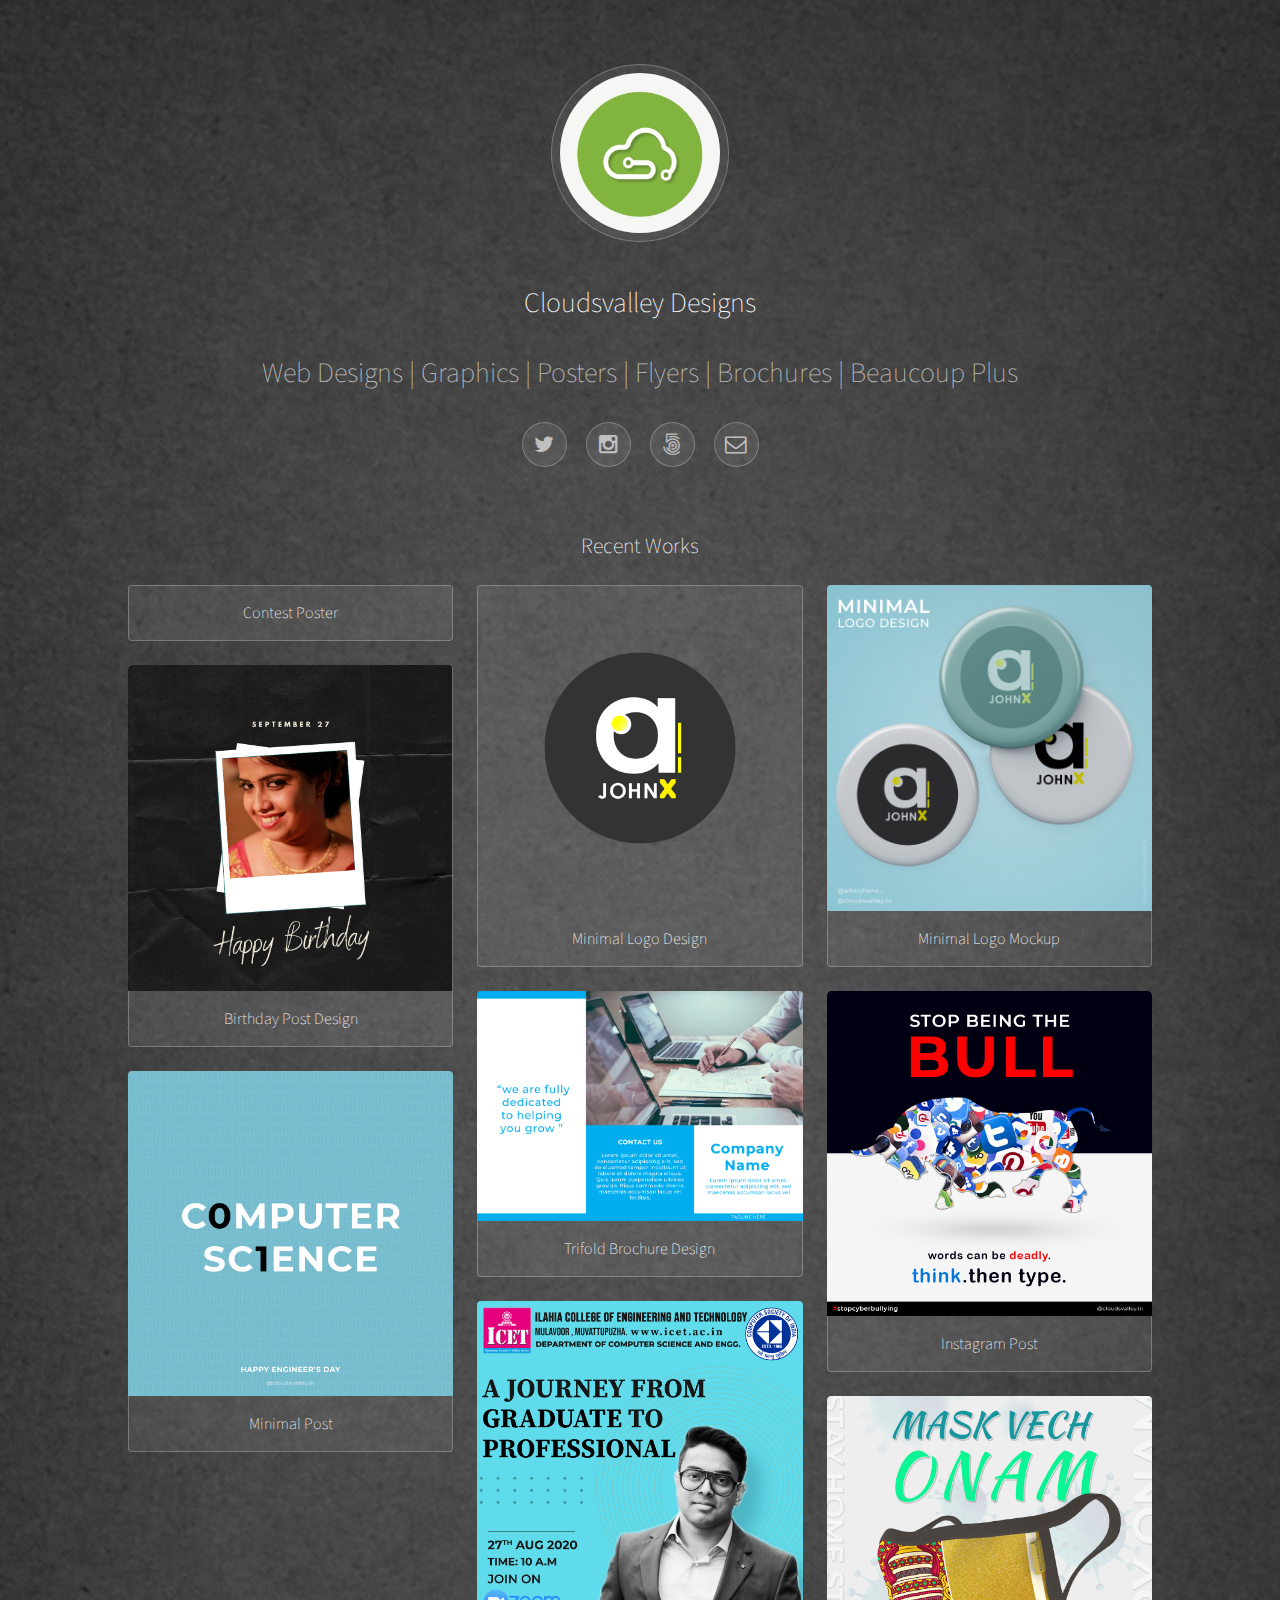
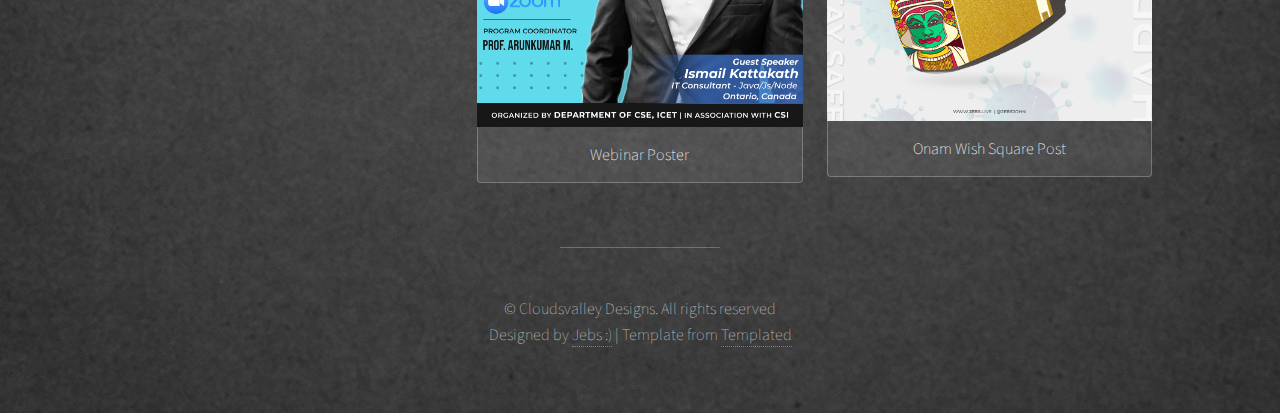
==== index.html @ 15a7e07c "Add files via upload" ====
<!DOCTYPE HTML>
<html>
	<head>
		<title>Cloudsvalley Designs</title>
		<link rel="shortcut icon" href="images/logo png.png" />
		<meta charset="utf-8" />
		<meta name="viewport" content="width=device-width, initial-scale=1" />
		<link rel="stylesheet" href="assets/css/main.css" />
	</head>
	<body>

		<!-- Wrapper -->
			<div id="wrapper">

				<!-- Header -->
					<header id="header">
						<span class="avatar"><img src="images/1.jpg" alt="" /></span>
						<h1><strong>Cloudsvalley Designs</strong><br></h1><h1>Web Designs | Graphics | Posters | Flyers | Brochures | Beaucoup Plus</h1> <!--<a href="http://templated.co">TEMPLATED</a><br />
						and released for free under the Creative Commons License.</h1>-->
						<ul class="icons">
							<li><a href="https://twitter.com/je__bin" class="icon style2 fa-twitter" target="_blank"><span class="label">Twitter</span></a></li>
							<!--<li><a href="#" class="icon style2 fa-facebook"><span class="label">Facebook</span></a></li>-->
							<li><a href="https://www.instagram.com/cloudsvalley.in/" class="icon style2 fa-instagram" target="_blank"><span class="label">Instagram</span></a></li>
							<li><a href="#" class="icon style2 fa-500px"><span class="label">500px</span></a></li>
							<li><a href="mailto:clouds9197@gmail.com" class="icon style2 fa-envelope-o" target="_blank"><span class="label">Email</span></a></li>
						</ul>
					</header>

				<!-- Main -->
					<section id="main">
						<h2><strong>Recent Works</strong></h2>

						<!-- Thumbnails -->
							<section class="thumbnails">
								<div>									
									<a href="images/fulls/12.jpg">
										<img src="images/thumbs/12.jpg" alt="" />
										<h3>Contest Poster</h3>
									</a>
									<a href="images/fulls/17.png">
										<img src="images/thumbs/17.png" alt="" />
										<h3>Birthday Post Design</h3>
									</a>
									<a href="images/fulls/18.jpg">
										<img src="images/thumbs/18.jpg" alt="" />
										<h3>Minimal Post</h3>
									</a>									
								</div>
								<div>
									<a href="images/fulls/15.png">
										<img src="images/thumbs/15.png" alt="" />
										<h3>Minimal Logo Design</h3>
									</a>
									<a href="images/fulls/16.jpg">
										<img src="images/thumbs/16.jpg" alt="" />
										<h3>Trifold Brochure Design</h3>
									</a>
									<a href="images/fulls/11.jpg">
										<img src="images/thumbs/11.jpg" alt="" />
										<h3>Webinar Poster</h3>
									</a>																											
								</div>
								<div>
									<a href="images/fulls/13.jpg">
										<img src="images/thumbs/13.jpg" alt="" />
										<h3>Minimal Logo Mockup</h3>
									</a>
									<a href="images/fulls/14.jpg">
										<img src="images/thumbs/14.jpg" alt="" />
										<h3>Instagram Post</h3>
									</a>																							
									<a href="images/fulls/19.jpg">
										<img src="images/thumbs/19.jpg" alt="" />
										<h3>Onam Wish Square Post</h3>
									</a>
								</div>
							</section>

					</section>

				<!-- Footer -->
					<footer id="footer">
						<p>&copy; Cloudsvalley Designs. All rights reserved <br>Designed by <a href="http://jebs.live">Jebs :)</a> | Template from <a href="http://templated.co">Templated</a></p>
					</footer>

			</div>

		<!-- Scripts -->
			<script src="assets/js/jquery.min.js"></script>
			<script src="assets/js/jquery.poptrox.min.js"></script>
			<script src="assets/js/skel.min.js"></script>
			<script src="assets/js/main.js"></script>

	</body>
</html>
---- assets/css/main.css ----
@charset "UTF-8";
@import url(font-awesome.min.css);
@import url("http://fonts.googleapis.com/css?family=Source+Sans+Pro:200");


/* Reset */

	html, body, div, span, applet, object, iframe, h1, h2, h3, h4, h5, h6, p, blockquote, pre, a, abbr, acronym, address, big, cite, code, del, dfn, em, img, ins, kbd, q, s, samp, small, strike, strong, sub, sup, tt, var, b, u, i, center, dl, dt, dd, ol, ul, li, fieldset, form, label, legend, table, caption, tbody, tfoot, thead, tr, th, td, article, aside, canvas, details, embed, figure, figcaption, footer, header, hgroup, menu, nav, output, ruby, section, summary, time, mark, audio, video {
		margin: 0;
		padding: 0;
		border: 0;
		font-size: 100%;
		font: inherit;
		vertical-align: baseline;
	}

	article, aside, details, figcaption, figure, footer, header, hgroup, menu, nav, section {
		display: block;
	}

	body {
		line-height: 1;
	}

	ol, ul {
		list-style: none;
	}

	blockquote, q {
		quotes: none;
	}

	blockquote:before, blockquote:after, q:before, q:after {
		content: '';
		content: none;
	}

	table {
		border-collapse: collapse;
		border-spacing: 0;
	}

	body {
		-webkit-text-size-adjust: none;
	}
	h2 {text-align: center;}
/* Box Model */

	*, *:before, *:after {
		-moz-box-sizing: border-box;
		-webkit-box-sizing: border-box;
		box-sizing: border-box;
	}

/* Grid */

	.row {
		border-bottom: solid 1px transparent;
		-moz-box-sizing: border-box;
		-webkit-box-sizing: border-box;
		box-sizing: border-box;
	}

	.row > * {
		float: left;
		-moz-box-sizing: border-box;
		-webkit-box-sizing: border-box;
		box-sizing: border-box;
	}

	.row:after, .row:before {
		content: '';
		display: block;
		clear: both;
		height: 0;
	}

	.row.uniform > * > :first-child {
		margin-top: 0;
	}

	.row.uniform > * > :last-child {
		margin-bottom: 0;
	}

	.row.\30 \25 > * {
		padding: 0 0 0 0em;
	}

	.row.\30 \25 {
		margin: 0 0 -1px 0em;
	}

	.row.uniform.\30 \25 > * {
		padding: 0em 0 0 0em;
	}

	.row.uniform.\30 \25 {
		margin: 0em 0 -1px 0em;
	}

	.row > * {
		padding: 0 0 0 2em;
	}

	.row {
		margin: 0 0 -1px -2em;
	}

	.row.uniform > * {
		padding: 2em 0 0 2em;
	}

	.row.uniform {
		margin: -2em 0 -1px -2em;
	}

	.row.\32 00\25 > * {
		padding: 0 0 0 4em;
	}

	.row.\32 00\25 {
		margin: 0 0 -1px -4em;
	}

	.row.uniform.\32 00\25 > * {
		padding: 4em 0 0 4em;
	}

	.row.uniform.\32 00\25 {
		margin: -4em 0 -1px -4em;
	}

	.row.\31 50\25 > * {
		padding: 0 0 0 3em;
	}

	.row.\31 50\25 {
		margin: 0 0 -1px -3em;
	}

	.row.uniform.\31 50\25 > * {
		padding: 3em 0 0 3em;
	}

	.row.uniform.\31 50\25 {
		margin: -3em 0 -1px -3em;
	}

	.row.\35 0\25 > * {
		padding: 0 0 0 1em;
	}

	.row.\35 0\25 {
		margin: 0 0 -1px -1em;
	}

	.row.uniform.\35 0\25 > * {
		padding: 1em 0 0 1em;
	}

	.row.uniform.\35 0\25 {
		margin: -1em 0 -1px -1em;
	}

	.row.\32 5\25 > * {
		padding: 0 0 0 0.5em;
	}

	.row.\32 5\25 {
		margin: 0 0 -1px -0.5em;
	}

	.row.uniform.\32 5\25 > * {
		padding: 0.5em 0 0 0.5em;
	}

	.row.uniform.\32 5\25 {
		margin: -0.5em 0 -1px -0.5em;
	}

	.\31 2u, .\31 2u\24 {
		width: 100%;
		clear: none;
		margin-left: 0;
	}

	.\31 1u, .\31 1u\24 {
		width: 91.6666666667%;
		clear: none;
		margin-left: 0;
	}

	.\31 0u, .\31 0u\24 {
		width: 83.3333333333%;
		clear: none;
		margin-left: 0;
	}

	.\39 u, .\39 u\24 {
		width: 75%;
		clear: none;
		margin-left: 0;
	}

	.\38 u, .\38 u\24 {
		width: 66.6666666667%;
		clear: none;
		margin-left: 0;
	}

	.\37 u, .\37 u\24 {
		width: 58.3333333333%;
		clear: none;
		margin-left: 0;
	}

	.\36 u, .\36 u\24 {
		width: 50%;
		clear: none;
		margin-left: 0;
	}

	.\35 u, .\35 u\24 {
		width: 41.6666666667%;
		clear: none;
		margin-left: 0;
	}

	.\34 u, .\34 u\24 {
		width: 33.3333333333%;
		clear: none;
		margin-left: 0;
	}

	.\33 u, .\33 u\24 {
		width: 25%;
		clear: none;
		margin-left: 0;
	}

	.\32 u, .\32 u\24 {
		width: 16.6666666667%;
		clear: none;
		margin-left: 0;
	}

	.\31 u, .\31 u\24 {
		width: 8.3333333333%;
		clear: none;
		margin-left: 0;
	}

	.\31 2u\24 + *,
	.\31 1u\24 + *,
	.\31 0u\24 + *,
	.\39 u\24 + *,
	.\38 u\24 + *,
	.\37 u\24 + *,
	.\36 u\24 + *,
	.\35 u\24 + *,
	.\34 u\24 + *,
	.\33 u\24 + *,
	.\32 u\24 + *,
	.\31 u\24 + * {
		clear: left;
	}

	.\-11u {
		margin-left: 91.66667%;
	}

	.\-10u {
		margin-left: 83.33333%;
	}

	.\-9u {
		margin-left: 75%;
	}

	.\-8u {
		margin-left: 66.66667%;
	}

	.\-7u {
		margin-left: 58.33333%;
	}

	.\-6u {
		margin-left: 50%;
	}

	.\-5u {
		margin-left: 41.66667%;
	}

	.\-4u {
		margin-left: 33.33333%;
	}

	.\-3u {
		margin-left: 25%;
	}

	.\-2u {
		margin-left: 16.66667%;
	}

	.\-1u {
		margin-left: 8.33333%;
	}

	@media screen and (max-width: 1680px) {

		.row > * {
			padding: 0 0 0 2em;
		}

		.row {
			margin: 0 0 -1px -2em;
		}

		.row.uniform > * {
			padding: 2em 0 0 2em;
		}

		.row.uniform {
			margin: -2em 0 -1px -2em;
		}

		.row.\32 00\25 > * {
			padding: 0 0 0 4em;
		}

		.row.\32 00\25 {
			margin: 0 0 -1px -4em;
		}

		.row.uniform.\32 00\25 > * {
			padding: 4em 0 0 4em;
		}

		.row.uniform.\32 00\25 {
			margin: -4em 0 -1px -4em;
		}

		.row.\31 50\25 > * {
			padding: 0 0 0 3em;
		}

		.row.\31 50\25 {
			margin: 0 0 -1px -3em;
		}

		.row.uniform.\31 50\25 > * {
			padding: 3em 0 0 3em;
		}

		.row.uniform.\31 50\25 {
			margin: -3em 0 -1px -3em;
		}

		.row.\35 0\25 > * {
			padding: 0 0 0 1em;
		}

		.row.\35 0\25 {
			margin: 0 0 -1px -1em;
		}

		.row.uniform.\35 0\25 > * {
			padding: 1em 0 0 1em;
		}

		.row.uniform.\35 0\25 {
			margin: -1em 0 -1px -1em;
		}

		.row.\32 5\25 > * {
			padding: 0 0 0 0.5em;
		}

		.row.\32 5\25 {
			margin: 0 0 -1px -0.5em;
		}

		.row.uniform.\32 5\25 > * {
			padding: 0.5em 0 0 0.5em;
		}

		.row.uniform.\32 5\25 {
			margin: -0.5em 0 -1px -0.5em;
		}

		.\31 2u\28xlarge\29, .\31 2u\24\28xlarge\29 {
			width: 100%;
			clear: none;
			margin-left: 0;
		}

		.\31 1u\28xlarge\29, .\31 1u\24\28xlarge\29 {
			width: 91.6666666667%;
			clear: none;
			margin-left: 0;
		}

		.\31 0u\28xlarge\29, .\31 0u\24\28xlarge\29 {
			width: 83.3333333333%;
			clear: none;
			margin-left: 0;
		}

		.\39 u\28xlarge\29, .\39 u\24\28xlarge\29 {
			width: 75%;
			clear: none;
			margin-left: 0;
		}

		.\38 u\28xlarge\29, .\38 u\24\28xlarge\29 {
			width: 66.6666666667%;
			clear: none;
			margin-left: 0;
		}

		.\37 u\28xlarge\29, .\37 u\24\28xlarge\29 {
			width: 58.3333333333%;
			clear: none;
			margin-left: 0;
		}

		.\36 u\28xlarge\29, .\36 u\24\28xlarge\29 {
			width: 50%;
			clear: none;
			margin-left: 0;
		}

		.\35 u\28xlarge\29, .\35 u\24\28xlarge\29 {
			width: 41.6666666667%;
			clear: none;
			margin-left: 0;
		}

		.\34 u\28xlarge\29, .\34 u\24\28xlarge\29 {
			width: 33.3333333333%;
			clear: none;
			margin-left: 0;
		}

		.\33 u\28xlarge\29, .\33 u\24\28xlarge\29 {
			width: 25%;
			clear: none;
			margin-left: 0;
		}

		.\32 u\28xlarge\29, .\32 u\24\28xlarge\29 {
			width: 16.6666666667%;
			clear: none;
			margin-left: 0;
		}

		.\31 u\28xlarge\29, .\31 u\24\28xlarge\29 {
			width: 8.3333333333%;
			clear: none;
			margin-left: 0;
		}

		.\31 2u\24\28xlarge\29 + *,
		.\31 1u\24\28xlarge\29 + *,
		.\31 0u\24\28xlarge\29 + *,
		.\39 u\24\28xlarge\29 + *,
		.\38 u\24\28xlarge\29 + *,
		.\37 u\24\28xlarge\29 + *,
		.\36 u\24\28xlarge\29 + *,
		.\35 u\24\28xlarge\29 + *,
		.\34 u\24\28xlarge\29 + *,
		.\33 u\24\28xlarge\29 + *,
		.\32 u\24\28xlarge\29 + *,
		.\31 u\24\28xlarge\29 + * {
			clear: left;
		}

		.\-11u\28xlarge\29 {
			margin-left: 91.66667%;
		}

		.\-10u\28xlarge\29 {
			margin-left: 83.33333%;
		}

		.\-9u\28xlarge\29 {
			margin-left: 75%;
		}

		.\-8u\28xlarge\29 {
			margin-left: 66.66667%;
		}

		.\-7u\28xlarge\29 {
			margin-left: 58.33333%;
		}

		.\-6u\28xlarge\29 {
			margin-left: 50%;
		}

		.\-5u\28xlarge\29 {
			margin-left: 41.66667%;
		}

		.\-4u\28xlarge\29 {
			margin-left: 33.33333%;
		}

		.\-3u\28xlarge\29 {
			margin-left: 25%;
		}

		.\-2u\28xlarge\29 {
			margin-left: 16.66667%;
		}

		.\-1u\28xlarge\29 {
			margin-left: 8.33333%;
		}

	}

	@media screen and (max-width: 1280px) {

		.row > * {
			padding: 0 0 0 2em;
		}

		.row {
			margin: 0 0 -1px -2em;
		}

		.row.uniform > * {
			padding: 2em 0 0 2em;
		}

		.row.uniform {
			margin: -2em 0 -1px -2em;
		}

		.row.\32 00\25 > * {
			padding: 0 0 0 4em;
		}

		.row.\32 00\25 {
			margin: 0 0 -1px -4em;
		}

		.row.uniform.\32 00\25 > * {
			padding: 4em 0 0 4em;
		}

		.row.uniform.\32 00\25 {
			margin: -4em 0 -1px -4em;
		}

		.row.\31 50\25 > * {
			padding: 0 0 0 3em;
		}

		.row.\31 50\25 {
			margin: 0 0 -1px -3em;
		}

		.row.uniform.\31 50\25 > * {
			padding: 3em 0 0 3em;
		}

		.row.uniform.\31 50\25 {
			margin: -3em 0 -1px -3em;
		}

		.row.\35 0\25 > * {
			padding: 0 0 0 1em;
		}

		.row.\35 0\25 {
			margin: 0 0 -1px -1em;
		}

		.row.uniform.\35 0\25 > * {
			padding: 1em 0 0 1em;
		}

		.row.uniform.\35 0\25 {
			margin: -1em 0 -1px -1em;
		}

		.row.\32 5\25 > * {
			padding: 0 0 0 0.5em;
		}

		.row.\32 5\25 {
			margin: 0 0 -1px -0.5em;
		}

		.row.uniform.\32 5\25 > * {
			padding: 0.5em 0 0 0.5em;
		}

		.row.uniform.\32 5\25 {
			margin: -0.5em 0 -1px -0.5em;
		}

		.\31 2u\28large\29, .\31 2u\24\28large\29 {
			width: 100%;
			clear: none;
			margin-left: 0;
		}

		.\31 1u\28large\29, .\31 1u\24\28large\29 {
			width: 91.6666666667%;
			clear: none;
			margin-left: 0;
		}

		.\31 0u\28large\29, .\31 0u\24\28large\29 {
			width: 83.3333333333%;
			clear: none;
			margin-left: 0;
		}

		.\39 u\28large\29, .\39 u\24\28large\29 {
			width: 75%;
			clear: none;
			margin-left: 0;
		}

		.\38 u\28large\29, .\38 u\24\28large\29 {
			width: 66.6666666667%;
			clear: none;
			margin-left: 0;
		}

		.\37 u\28large\29, .\37 u\24\28large\29 {
			width: 58.3333333333%;
			clear: none;
			margin-left: 0;
		}

		.\36 u\28large\29, .\36 u\24\28large\29 {
			width: 50%;
			clear: none;
			margin-left: 0;
		}

		.\35 u\28large\29, .\35 u\24\28large\29 {
			width: 41.6666666667%;
			clear: none;
			margin-left: 0;
		}

		.\34 u\28large\29, .\34 u\24\28large\29 {
			width: 33.3333333333%;
			clear: none;
			margin-left: 0;
		}

		.\33 u\28large\29, .\33 u\24\28large\29 {
			width: 25%;
			clear: none;
			margin-left: 0;
		}

		.\32 u\28large\29, .\32 u\24\28large\29 {
			width: 16.6666666667%;
			clear: none;
			margin-left: 0;
		}

		.\31 u\28large\29, .\31 u\24\28large\29 {
			width: 8.3333333333%;
			clear: none;
			margin-left: 0;
		}

		.\31 2u\24\28large\29 + *,
		.\31 1u\24\28large\29 + *,
		.\31 0u\24\28large\29 + *,
		.\39 u\24\28large\29 + *,
		.\38 u\24\28large\29 + *,
		.\37 u\24\28large\29 + *,
		.\36 u\24\28large\29 + *,
		.\35 u\24\28large\29 + *,
		.\34 u\24\28large\29 + *,
		.\33 u\24\28large\29 + *,
		.\32 u\24\28large\29 + *,
		.\31 u\24\28large\29 + * {
			clear: left;
		}

		.\-11u\28large\29 {
			margin-left: 91.66667%;
		}

		.\-10u\28large\29 {
			margin-left: 83.33333%;
		}

		.\-9u\28large\29 {
			margin-left: 75%;
		}

		.\-8u\28large\29 {
			margin-left: 66.66667%;
		}

		.\-7u\28large\29 {
			margin-left: 58.33333%;
		}

		.\-6u\28large\29 {
			margin-left: 50%;
		}

		.\-5u\28large\29 {
			margin-left: 41.66667%;
		}

		.\-4u\28large\29 {
			margin-left: 33.33333%;
		}

		.\-3u\28large\29 {
			margin-left: 25%;
		}

		.\-2u\28large\29 {
			margin-left: 16.66667%;
		}

		.\-1u\28large\29 {
			margin-left: 8.33333%;
		}

	}

	@media screen and (max-width: 980px) {

		.row > * {
			padding: 0 0 0 2em;
		}

		.row {
			margin: 0 0 -1px -2em;
		}

		.row.uniform > * {
			padding: 2em 0 0 2em;
		}

		.row.uniform {
			margin: -2em 0 -1px -2em;
		}

		.row.\32 00\25 > * {
			padding: 0 0 0 4em;
		}

		.row.\32 00\25 {
			margin: 0 0 -1px -4em;
		}

		.row.uniform.\32 00\25 > * {
			padding: 4em 0 0 4em;
		}

		.row.uniform.\32 00\25 {
			margin: -4em 0 -1px -4em;
		}

		.row.\31 50\25 > * {
			padding: 0 0 0 3em;
		}

		.row.\31 50\25 {
			margin: 0 0 -1px -3em;
		}

		.row.uniform.\31 50\25 > * {
			padding: 3em 0 0 3em;
		}

		.row.uniform.\31 50\25 {
			margin: -3em 0 -1px -3em;
		}

		.row.\35 0\25 > * {
			padding: 0 0 0 1em;
		}

		.row.\35 0\25 {
			margin: 0 0 -1px -1em;
		}

		.row.uniform.\35 0\25 > * {
			padding: 1em 0 0 1em;
		}

		.row.uniform.\35 0\25 {
			margin: -1em 0 -1px -1em;
		}

		.row.\32 5\25 > * {
			padding: 0 0 0 0.5em;
		}

		.row.\32 5\25 {
			margin: 0 0 -1px -0.5em;
		}

		.row.uniform.\32 5\25 > * {
			padding: 0.5em 0 0 0.5em;
		}

		.row.uniform.\32 5\25 {
			margin: -0.5em 0 -1px -0.5em;
		}

		.\31 2u\28medium\29, .\31 2u\24\28medium\29 {
			width: 100%;
			clear: none;
			margin-left: 0;
		}

		.\31 1u\28medium\29, .\31 1u\24\28medium\29 {
			width: 91.6666666667%;
			clear: none;
			margin-left: 0;
		}

		.\31 0u\28medium\29, .\31 0u\24\28medium\29 {
			width: 83.3333333333%;
			clear: none;
			margin-left: 0;
		}

		.\39 u\28medium\29, .\39 u\24\28medium\29 {
			width: 75%;
			clear: none;
			margin-left: 0;
		}

		.\38 u\28medium\29, .\38 u\24\28medium\29 {
			width: 66.6666666667%;
			clear: none;
			margin-left: 0;
		}

		.\37 u\28medium\29, .\37 u\24\28medium\29 {
			width: 58.3333333333%;
			clear: none;
			margin-left: 0;
		}

		.\36 u\28medium\29, .\36 u\24\28medium\29 {
			width: 50%;
			clear: none;
			margin-left: 0;
		}

		.\35 u\28medium\29, .\35 u\24\28medium\29 {
			width: 41.6666666667%;
			clear: none;
			margin-left: 0;
		}

		.\34 u\28medium\29, .\34 u\24\28medium\29 {
			width: 33.3333333333%;
			clear: none;
			margin-left: 0;
		}

		.\33 u\28medium\29, .\33 u\24\28medium\29 {
			width: 25%;
			clear: none;
			margin-left: 0;
		}

		.\32 u\28medium\29, .\32 u\24\28medium\29 {
			width: 16.6666666667%;
			clear: none;
			margin-left: 0;
		}

		.\31 u\28medium\29, .\31 u\24\28medium\29 {
			width: 8.3333333333%;
			clear: none;
			margin-left: 0;
		}

		.\31 2u\24\28medium\29 + *,
		.\31 1u\24\28medium\29 + *,
		.\31 0u\24\28medium\29 + *,
		.\39 u\24\28medium\29 + *,
		.\38 u\24\28medium\29 + *,
		.\37 u\24\28medium\29 + *,
		.\36 u\24\28medium\29 + *,
		.\35 u\24\28medium\29 + *,
		.\34 u\24\28medium\29 + *,
		.\33 u\24\28medium\29 + *,
		.\32 u\24\28medium\29 + *,
		.\31 u\24\28medium\29 + * {
			clear: left;
		}

		.\-11u\28medium\29 {
			margin-left: 91.66667%;
		}

		.\-10u\28medium\29 {
			margin-left: 83.33333%;
		}

		.\-9u\28medium\29 {
			margin-left: 75%;
		}

		.\-8u\28medium\29 {
			margin-left: 66.66667%;
		}

		.\-7u\28medium\29 {
			margin-left: 58.33333%;
		}

		.\-6u\28medium\29 {
			margin-left: 50%;
		}

		.\-5u\28medium\29 {
			margin-left: 41.66667%;
		}

		.\-4u\28medium\29 {
			margin-left: 33.33333%;
		}

		.\-3u\28medium\29 {
			margin-left: 25%;
		}

		.\-2u\28medium\29 {
			margin-left: 16.66667%;
		}

		.\-1u\28medium\29 {
			margin-left: 8.33333%;
		}

	}

	@media screen and (max-width: 736px) {

		.row > * {
			padding: 0 0 0 2em;
		}

		.row {
			margin: 0 0 -1px -2em;
		}

		.row.uniform > * {
			padding: 2em 0 0 2em;
		}

		.row.uniform {
			margin: -2em 0 -1px -2em;
		}

		.row.\32 00\25 > * {
			padding: 0 0 0 4em;
		}

		.row.\32 00\25 {
			margin: 0 0 -1px -4em;
		}

		.row.uniform.\32 00\25 > * {
			padding: 4em 0 0 4em;
		}

		.row.uniform.\32 00\25 {
			margin: -4em 0 -1px -4em;
		}

		.row.\31 50\25 > * {
			padding: 0 0 0 3em;
		}

		.row.\31 50\25 {
			margin: 0 0 -1px -3em;
		}

		.row.uniform.\31 50\25 > * {
			padding: 3em 0 0 3em;
		}

		.row.uniform.\31 50\25 {
			margin: -3em 0 -1px -3em;
		}

		.row.\35 0\25 > * {
			padding: 0 0 0 1em;
		}

		.row.\35 0\25 {
			margin: 0 0 -1px -1em;
		}

		.row.uniform.\35 0\25 > * {
			padding: 1em 0 0 1em;
		}

		.row.uniform.\35 0\25 {
			margin: -1em 0 -1px -1em;
		}

		.row.\32 5\25 > * {
			padding: 0 0 0 0.5em;
		}

		.row.\32 5\25 {
			margin: 0 0 -1px -0.5em;
		}

		.row.uniform.\32 5\25 > * {
			padding: 0.5em 0 0 0.5em;
		}

		.row.uniform.\32 5\25 {
			margin: -0.5em 0 -1px -0.5em;
		}

		.\31 2u\28small\29, .\31 2u\24\28small\29 {
			width: 100%;
			clear: none;
			margin-left: 0;
		}

		.\31 1u\28small\29, .\31 1u\24\28small\29 {
			width: 91.6666666667%;
			clear: none;
			margin-left: 0;
		}

		.\31 0u\28small\29, .\31 0u\24\28small\29 {
			width: 83.3333333333%;
			clear: none;
			margin-left: 0;
		}

		.\39 u\28small\29, .\39 u\24\28small\29 {
			width: 75%;
			clear: none;
			margin-left: 0;
		}

		.\38 u\28small\29, .\38 u\24\28small\29 {
			width: 66.6666666667%;
			clear: none;
			margin-left: 0;
		}

		.\37 u\28small\29, .\37 u\24\28small\29 {
			width: 58.3333333333%;
			clear: none;
			margin-left: 0;
		}

		.\36 u\28small\29, .\36 u\24\28small\29 {
			width: 50%;
			clear: none;
			margin-left: 0;
		}

		.\35 u\28small\29, .\35 u\24\28small\29 {
			width: 41.6666666667%;
			clear: none;
			margin-left: 0;
		}

		.\34 u\28small\29, .\34 u\24\28small\29 {
			width: 33.3333333333%;
			clear: none;
			margin-left: 0;
		}

		.\33 u\28small\29, .\33 u\24\28small\29 {
			width: 25%;
			clear: none;
			margin-left: 0;
		}

		.\32 u\28small\29, .\32 u\24\28small\29 {
			width: 16.6666666667%;
			clear: none;
			margin-left: 0;
		}

		.\31 u\28small\29, .\31 u\24\28small\29 {
			width: 8.3333333333%;
			clear: none;
			margin-left: 0;
		}

		.\31 2u\24\28small\29 + *,
		.\31 1u\24\28small\29 + *,
		.\31 0u\24\28small\29 + *,
		.\39 u\24\28small\29 + *,
		.\38 u\24\28small\29 + *,
		.\37 u\24\28small\29 + *,
		.\36 u\24\28small\29 + *,
		.\35 u\24\28small\29 + *,
		.\34 u\24\28small\29 + *,
		.\33 u\24\28small\29 + *,
		.\32 u\24\28small\29 + *,
		.\31 u\24\28small\29 + * {
			clear: left;
		}

		.\-11u\28small\29 {
			margin-left: 91.66667%;
		}

		.\-10u\28small\29 {
			margin-left: 83.33333%;
		}

		.\-9u\28small\29 {
			margin-left: 75%;
		}

		.\-8u\28small\29 {
			margin-left: 66.66667%;
		}

		.\-7u\28small\29 {
			margin-left: 58.33333%;
		}

		.\-6u\28small\29 {
			margin-left: 50%;
		}

		.\-5u\28small\29 {
			margin-left: 41.66667%;
		}

		.\-4u\28small\29 {
			margin-left: 33.33333%;
		}

		.\-3u\28small\29 {
			margin-left: 25%;
		}

		.\-2u\28small\29 {
			margin-left: 16.66667%;
		}

		.\-1u\28small\29 {
			margin-left: 8.33333%;
		}

	}

	@media screen and (max-width: 480px) {

		.row > * {
			padding: 0 0 0 2em;
		}

		.row {
			margin: 0 0 -1px -2em;
		}

		.row.uniform > * {
			padding: 2em 0 0 2em;
		}

		.row.uniform {
			margin: -2em 0 -1px -2em;
		}

		.row.\32 00\25 > * {
			padding: 0 0 0 4em;
		}

		.row.\32 00\25 {
			margin: 0 0 -1px -4em;
		}

		.row.uniform.\32 00\25 > * {
			padding: 4em 0 0 4em;
		}

		.row.uniform.\32 00\25 {
			margin: -4em 0 -1px -4em;
		}

		.row.\31 50\25 > * {
			padding: 0 0 0 3em;
		}

		.row.\31 50\25 {
			margin: 0 0 -1px -3em;
		}

		.row.uniform.\31 50\25 > * {
			padding: 3em 0 0 3em;
		}

		.row.uniform.\31 50\25 {
			margin: -3em 0 -1px -3em;
		}

		.row.\35 0\25 > * {
			padding: 0 0 0 1em;
		}

		.row.\35 0\25 {
			margin: 0 0 -1px -1em;
		}

		.row.uniform.\35 0\25 > * {
			padding: 1em 0 0 1em;
		}

		.row.uniform.\35 0\25 {
			margin: -1em 0 -1px -1em;
		}

		.row.\32 5\25 > * {
			padding: 0 0 0 0.5em;
		}

		.row.\32 5\25 {
			margin: 0 0 -1px -0.5em;
		}

		.row.uniform.\32 5\25 > * {
			padding: 0.5em 0 0 0.5em;
		}

		.row.uniform.\32 5\25 {
			margin: -0.5em 0 -1px -0.5em;
		}

		.\31 2u\28xsmall\29, .\31 2u\24\28xsmall\29 {
			width: 100%;
			clear: none;
			margin-left: 0;
		}

		.\31 1u\28xsmall\29, .\31 1u\24\28xsmall\29 {
			width: 91.6666666667%;
			clear: none;
			margin-left: 0;
		}

		.\31 0u\28xsmall\29, .\31 0u\24\28xsmall\29 {
			width: 83.3333333333%;
			clear: none;
			margin-left: 0;
		}

		.\39 u\28xsmall\29, .\39 u\24\28xsmall\29 {
			width: 75%;
			clear: none;
			margin-left: 0;
		}

		.\38 u\28xsmall\29, .\38 u\24\28xsmall\29 {
			width: 66.6666666667%;
			clear: none;
			margin-left: 0;
		}

		.\37 u\28xsmall\29, .\37 u\24\28xsmall\29 {
			width: 58.3333333333%;
			clear: none;
			margin-left: 0;
		}

		.\36 u\28xsmall\29, .\36 u\24\28xsmall\29 {
			width: 50%;
			clear: none;
			margin-left: 0;
		}

		.\35 u\28xsmall\29, .\35 u\24\28xsmall\29 {
			width: 41.6666666667%;
			clear: none;
			margin-left: 0;
		}

		.\34 u\28xsmall\29, .\34 u\24\28xsmall\29 {
			width: 33.3333333333%;
			clear: none;
			margin-left: 0;
		}

		.\33 u\28xsmall\29, .\33 u\24\28xsmall\29 {
			width: 25%;
			clear: none;
			margin-left: 0;
		}

		.\32 u\28xsmall\29, .\32 u\24\28xsmall\29 {
			width: 16.6666666667%;
			clear: none;
			margin-left: 0;
		}

		.\31 u\28xsmall\29, .\31 u\24\28xsmall\29 {
			width: 8.3333333333%;
			clear: none;
			margin-left: 0;
		}

		.\31 2u\24\28xsmall\29 + *,
		.\31 1u\24\28xsmall\29 + *,
		.\31 0u\24\28xsmall\29 + *,
		.\39 u\24\28xsmall\29 + *,
		.\38 u\24\28xsmall\29 + *,
		.\37 u\24\28xsmall\29 + *,
		.\36 u\24\28xsmall\29 + *,
		.\35 u\24\28xsmall\29 + *,
		.\34 u\24\28xsmall\29 + *,
		.\33 u\24\28xsmall\29 + *,
		.\32 u\24\28xsmall\29 + *,
		.\31 u\24\28xsmall\29 + * {
			clear: left;
		}

		.\-11u\28xsmall\29 {
			margin-left: 91.66667%;
		}

		.\-10u\28xsmall\29 {
			margin-left: 83.33333%;
		}

		.\-9u\28xsmall\29 {
			margin-left: 75%;
		}

		.\-8u\28xsmall\29 {
			margin-left: 66.66667%;
		}

		.\-7u\28xsmall\29 {
			margin-left: 58.33333%;
		}

		.\-6u\28xsmall\29 {
			margin-left: 50%;
		}

		.\-5u\28xsmall\29 {
			margin-left: 41.66667%;
		}

		.\-4u\28xsmall\29 {
			margin-left: 33.33333%;
		}

		.\-3u\28xsmall\29 {
			margin-left: 25%;
		}

		.\-2u\28xsmall\29 {
			margin-left: 16.66667%;
		}

		.\-1u\28xsmall\29 {
			margin-left: 8.33333%;
		}

	}

/* Basic */

	@-ms-viewport {
		width: device-width;
	}

	body {
		-ms-overflow-style: scrollbar;
	}

	@media screen and (max-width: 480px) {

		html, body {
			min-width: 320px;
		}

	}

	body {
		background-color: #000;
		background-image: url("../../images/bg.jpg");
		background-size: cover;
		background-position: top center;
	}

		body.is-loading *, body.is-loading *:before, body.is-loading *:after {
			-moz-animation: none !important;
			-webkit-animation: none !important;
			-ms-animation: none !important;
			animation: none !important;
			-moz-transition: none !important;
			-webkit-transition: none !important;
			-ms-transition: none !important;
			transition: none !important;
		}

/* Type */

	body, input, select, textarea {
		color: rgba(255, 255, 255, 0.65);
		font-family: "Source Sans Pro", Helvetica, sans-serif;
		font-size: 13pt;
		font-weight: 200;
		line-height: 1.65;
	}

		@media screen and (max-width: 1280px) {

			body, input, select, textarea {
				font-size: 12pt;
			}

		}

	a {
		color: inherit;
		text-decoration: none;
		border-bottom: dotted 1px rgba(255, 255, 255, 0.35);
		-moz-transition: border-bottom-color 0.2s ease-in-out, color 0.2s ease-in-out;
		-webkit-transition: border-bottom-color 0.2s ease-in-out, color 0.2s ease-in-out;
		-ms-transition: border-bottom-color 0.2s ease-in-out, color 0.2s ease-in-out;
		transition: border-bottom-color 0.2s ease-in-out, color 0.2s ease-in-out;
	}

		a:hover {
			color: #ffffff;
			border-bottom-color: transparent;
		}

	strong, b {
		color: #ffffff;
		font-weight: 200;
	}

	em, i {
		font-style: italic;
	}

	p {
		margin: 0 0 2em 0;
	}

	h1, h2, h3, h4, h5, h6 {
		color: #ffffff;
		font-weight: 200;
		line-height: 1.5;
		margin: 0 0 1em 0;
	}

		h1 a, h2 a, h3 a, h4 a, h5 a, h6 a {
			color: inherit;
			text-decoration: none;
		}

		@media screen and (max-width: 980px) {

			h1 br, h2 br, h3 br, h4 br, h5 br, h6 br {
				display: none;
			}

		}

	h1 {
		font-size: 1.75em;
	}

		@media screen and (max-width: 980px) {

			h1 {
				font-size: 1.5em;
			}

		}

		@media screen and (max-width: 736px) {

			h1 {
				font-size: 1.25em;
			}

		}

	h2 {
		font-size: 1.35em;
	}

		@media screen and (max-width: 736px) {

			h2 {
				font-size: 1em;
			}

		}

	h3 {
		font-size: 1em;
	}

	h4 {
		font-size: 1em;
	}

	h5 {
		font-size: 0.9em;
	}

	h6 {
		font-size: 0.7em;
	}

	sub {
		font-size: 0.8em;
		position: relative;
		top: 0.5em;
	}

	sup {
		font-size: 0.8em;
		position: relative;
		top: -0.5em;
	}

	blockquote {
		border-left: solid 4px rgba(255, 255, 255, 0.25);
		font-style: italic;
		margin: 0 0 2em 0;
		padding: 0.5em 0 0.5em 2em;
	}

	code {
		background: rgba(255, 255, 255, 0.075);
		border-radius: 4px;
		border: solid 1px rgba(255, 255, 255, 0.25);
		font-family: "Courier New", monospace;
		font-size: 0.9em;
		margin: 0 0.25em;
		padding: 0.25em 0.65em;
	}

	pre {
		-webkit-overflow-scrolling: touch;
		font-family: "Courier New", monospace;
		font-size: 0.9em;
		margin: 0 0 2em 0;
	}

		pre code {
			display: block;
			line-height: 1.75;
			padding: 1em 1.5em;
			overflow-x: auto;
		}

	hr {
		border: 0;
		border-bottom: solid 1px rgba(255, 255, 255, 0.25);
		margin: 2em 0;
	}

		hr.major {
			margin: 3em 0;
		}

	.align-left {
		text-align: left;
	}

	.align-center {
		text-align: center;
	}

	.align-right {
		text-align: right;
	}

/* Section/Article */

	section.special, article.special {
		text-align: center;
	}

	header p {
		color: rgba(255, 255, 255, 0.35);
		position: relative;
		margin: 0 0 1.5em 0;
	}

	header h2 + p {
		font-size: 1.25em;
		margin-top: -1em;
	}

	header h3 + p {
		font-size: 1.1em;
		margin-top: -0.8em;
	}

	header h4 + p,
	header h5 + p,
	header h6 + p {
		font-size: 0.9em;
		margin-top: -0.6em;
	}

/* Form */

	form {
		margin: 0 0 2em 0;
	}

	label {
		color: #ffffff;
		display: block;
		font-size: 0.9em;
		font-weight: 200;
		margin: 0 0 1em 0;
	}

	input[type="text"],
	input[type="password"],
	input[type="email"],
	input[type="tel"],
	select,
	textarea {
		-moz-appearance: none;
		-webkit-appearance: none;
		-ms-appearance: none;
		appearance: none;
		background: rgba(255, 255, 255, 0.075);
		border-radius: 4px;
		border: none;
		border: solid 1px rgba(255, 255, 255, 0.25);
		color: inherit;
		display: block;
		outline: 0;
		padding: 0 1em;
		text-decoration: none;
		width: 100%;
	}

		input[type="text"]:invalid,
		input[type="password"]:invalid,
		input[type="email"]:invalid,
		input[type="tel"]:invalid,
		select:invalid,
		textarea:invalid {
			box-shadow: none;
		}

		input[type="text"]:focus,
		input[type="password"]:focus,
		input[type="email"]:focus,
		input[type="tel"]:focus,
		select:focus,
		textarea:focus {
			border-color: #FF6382;
			box-shadow: 0 0 0 1px #FF6382;
		}

	.select-wrapper {
		text-decoration: none;
		display: block;
		position: relative;
	}

		.select-wrapper:before {
			content: "";
			-moz-osx-font-smoothing: grayscale;
			-webkit-font-smoothing: antialiased;
			font-family: FontAwesome;
			font-style: normal;
			font-weight: normal;
			text-transform: none !important;
		}

		.select-wrapper:before {
			color: rgba(255, 255, 255, 0.25);
			display: block;
			height: 2.75em;
			line-height: 2.75em;
			pointer-events: none;
			position: absolute;
			right: 0;
			text-align: center;
			top: 0;
			width: 2.75em;
		}

		.select-wrapper select::-ms-expand {
			display: none;
		}

	input[type="text"],
	input[type="password"],
	input[type="email"],
	select {
		height: 2.75em;
	}

	textarea {
		padding: 0.75em 1em;
	}

	input[type="checkbox"],
	input[type="radio"] {
		-moz-appearance: none;
		-webkit-appearance: none;
		-ms-appearance: none;
		appearance: none;
		display: block;
		float: left;
		margin-right: -2em;
		opacity: 0;
		width: 1em;
		z-index: -1;
	}

		input[type="checkbox"] + label,
		input[type="radio"] + label {
			text-decoration: none;
			color: rgba(255, 255, 255, 0.65);
			cursor: pointer;
			display: inline-block;
			font-size: 1em;
			font-weight: 200;
			padding-left: 2.4em;
			padding-right: 0.75em;
			position: relative;
		}

			input[type="checkbox"] + label:before,
			input[type="radio"] + label:before {
				-moz-osx-font-smoothing: grayscale;
				-webkit-font-smoothing: antialiased;
				font-family: FontAwesome;
				font-style: normal;
				font-weight: normal;
				text-transform: none !important;
			}

			input[type="checkbox"] + label:before,
			input[type="radio"] + label:before {
				background: rgba(255, 255, 255, 0.075);
				border-radius: 4px;
				border: solid 1px rgba(255, 255, 255, 0.25);
				content: '';
				display: inline-block;
				height: 1.65em;
				left: 0;
				line-height: 1.58125em;
				position: absolute;
				text-align: center;
				top: 0;
				width: 1.65em;
			}

		input[type="checkbox"]:checked + label:before,
		input[type="radio"]:checked + label:before {
			background: #FF6382;
			border-color: #FF6382;
			color: #ffffff;
			content: '\f00c';
		}

		input[type="checkbox"]:focus + label:before,
		input[type="radio"]:focus + label:before {
			border-color: #FF6382;
			box-shadow: 0 0 0 1px #FF6382;
		}

	input[type="checkbox"] + label:before {
		border-radius: 4px;
	}

	input[type="radio"] + label:before {
		border-radius: 100%;
	}

	::-webkit-input-placeholder {
		color: rgba(255, 255, 255, 0.35) !important;
		opacity: 1.0;
	}

	:-moz-placeholder {
		color: rgba(255, 255, 255, 0.35) !important;
		opacity: 1.0;
	}

	::-moz-placeholder {
		color: rgba(255, 255, 255, 0.35) !important;
		opacity: 1.0;
	}

	:-ms-input-placeholder {
		color: rgba(255, 255, 255, 0.35) !important;
		opacity: 1.0;
	}

	.formerize-placeholder {
		color: rgba(255, 255, 255, 0.35) !important;
		opacity: 1.0;
	}

/* Box */

	.box {
		border-radius: 4px;
		border: solid 1px rgba(255, 255, 255, 0.25);
		margin-bottom: 2em;
		padding: 1.5em;
	}

		.box > :last-child,
		.box > :last-child > :last-child,
		.box > :last-child > :last-child > :last-child {
			margin-bottom: 0;
		}

		.box.alt {
			border: 0;
			border-radius: 0;
			padding: 0;
		}

/* Icon */

	.icon {
		text-decoration: none;
		border-bottom: none;
		position: relative;
	}

		.icon:before {
			-moz-osx-font-smoothing: grayscale;
			-webkit-font-smoothing: antialiased;
			font-family: FontAwesome;
			font-style: normal;
			font-weight: normal;
			text-transform: none !important;
		}

		.icon > .label {
			display: none;
		}

		.icon.style2 {
			-moz-transition: all 0.2s ease;
			-webkit-transition: all 0.2s ease;
			-ms-transition: all 0.2s ease;
			transition: all 0.2s ease;
			border-radius: 100%;
			display: inline-block;
			padding: 0.5em;
			border: solid 1px rgba(255, 255, 255, 0.25);
			background-color: rgba(255, 255, 255, 0.075);
		}

			.icon.style2:before {
				display: block;
				width: 1.25em;
				height: 1.25em;
				line-height: 1.25em;
				font-size: 1.35em;
			}

			.icon.style2:hover {
				background-color: rgba(255, 255, 255, 0.25);
			}

			@media screen and (max-width: 736px) {

				.icon.style2:before {
					font-size: 1em;
				}

			}

/* Image */

	.image {
		border-radius: 4px;
		border: 0;
		display: inline-block;
		position: relative;
	}

		.image img {
			border-radius: 4px;
			display: block;
		}

		.image.left, .image.right {
			max-width: 40%;
		}

			.image.left img, .image.right img {
				width: 100%;
			}

		.image.left {
			float: left;
			padding: 0 1.5em 1em 0;
			top: 0.25em;
		}

		.image.right {
			float: right;
			padding: 0 0 1em 1.5em;
			top: 0.25em;
		}

		.image.fit {
			display: block;
			margin: 0 0 2em 0;
			width: 100%;
		}

			.image.fit img {
				width: 100%;
			}

		.image.main {
			display: block;
			margin: 0 0 3em 0;
			width: 100%;
		}

			.image.main img {
				width: 100%;
			}

/* List */

	ol {
		list-style: decimal;
		margin: 0 0 2em 0;
		padding-left: 1.25em;
	}

		ol li {
			padding-left: 0.25em;
		}

	ul {
		list-style: disc;
		margin: 0 0 2em 0;
		padding-left: 1em;
	}

		ul li {
			padding-left: 0.5em;
		}

		ul.alt {
			list-style: none;
			padding-left: 0;
		}

			ul.alt li {
				border-top: solid 1px rgba(255, 255, 255, 0.25);
				padding: 0.5em 0;
			}

				ul.alt li:first-child {
					border-top: 0;
					padding-top: 0;
				}

		ul.icons {
			cursor: default;
			list-style: none;
			padding-left: 0;
		}

			ul.icons li {
				display: inline-block;
				padding: 0 1em 0 0;
			}

				ul.icons li:last-child {
					padding-right: 0;
				}

		ul.actions {
			cursor: default;
			list-style: none;
			padding-left: 0;
		}

			ul.actions li {
				display: inline-block;
				padding: 0 1em 0 0;
				vertical-align: middle;
			}

				ul.actions li:last-child {
					padding-right: 0;
				}

			ul.actions.small li {
				padding: 0 0.5em 0 0;
			}

			ul.actions.vertical li {
				display: block;
				padding: 1em 0 0 0;
			}

				ul.actions.vertical li:first-child {
					padding-top: 0;
				}

				ul.actions.vertical li > * {
					margin-bottom: 0;
				}

			ul.actions.vertical.small li {
				padding: 0.5em 0 0 0;
			}

				ul.actions.vertical.small li:first-child {
					padding-top: 0;
				}

			ul.actions.fit {
				display: table;
				margin-left: -1em;
				padding: 0;
				table-layout: fixed;
				width: calc(100% + 1em);
			}

				ul.actions.fit li {
					display: table-cell;
					padding: 0 0 0 1em;
				}

					ul.actions.fit li > * {
						margin-bottom: 0;
					}

				ul.actions.fit.small {
					margin-left: -0.5em;
					width: calc(100% + 0.5em);
				}

					ul.actions.fit.small li {
						padding: 0 0 0 0.5em;
					}

			@media screen and (max-width: 480px) {

				ul.actions {
					margin: 0 0 2em 0;
				}

					ul.actions li {
						padding: 1em 0 0 0;
						display: block;
						text-align: center;
						width: 100%;
					}

						ul.actions li:first-child {
							padding-top: 0;
						}

						ul.actions li > * {
							width: 100%;
							margin: 0 !important;
						}

							ul.actions li > *.icon:before {
								margin-left: -2em;
							}

					ul.actions.small li {
						padding: 0.5em 0 0 0;
					}

						ul.actions.small li:first-child {
							padding-top: 0;
						}

			}

	dl {
		margin: 0 0 2em 0;
	}

		dl dt {
			display: block;
			font-weight: 200;
			margin: 0 0 1em 0;
		}

		dl dd {
			margin-left: 2em;
		}

/* Table */

	.table-wrapper {
		-webkit-overflow-scrolling: touch;
		overflow-x: auto;
	}

	table {
		margin: 0 0 2em 0;
		width: 100%;
	}

		table tbody tr {
			border: solid 1px rgba(255, 255, 255, 0.25);
			border-left: 0;
			border-right: 0;
		}

			table tbody tr:nth-child(2n + 1) {
				background-color: rgba(255, 255, 255, 0.075);
			}

		table td {
			padding: 0.75em 0.75em;
		}

		table th {
			color: #ffffff;
			font-size: 0.9em;
			font-weight: 200;
			padding: 0 0.75em 0.75em 0.75em;
			text-align: left;
		}

		table thead {
			border-bottom: solid 2px rgba(255, 255, 255, 0.25);
		}

		table tfoot {
			border-top: solid 2px rgba(255, 255, 255, 0.25);
		}

		table.alt {
			border-collapse: separate;
		}

			table.alt tbody tr td {
				border: solid 1px rgba(255, 255, 255, 0.25);
				border-left-width: 0;
				border-top-width: 0;
			}

				table.alt tbody tr td:first-child {
					border-left-width: 1px;
				}

			table.alt tbody tr:first-child td {
				border-top-width: 1px;
			}

			table.alt thead {
				border-bottom: 0;
			}

			table.alt tfoot {
				border-top: 0;
			}

/* Button */

	input[type="submit"],
	input[type="reset"],
	input[type="button"],
	button,
	.button {
		-moz-appearance: none;
		-webkit-appearance: none;
		-ms-appearance: none;
		appearance: none;
		-moz-transition: background-color 0.2s ease-in-out, color 0.2s ease-in-out;
		-webkit-transition: background-color 0.2s ease-in-out, color 0.2s ease-in-out;
		-ms-transition: background-color 0.2s ease-in-out, color 0.2s ease-in-out;
		transition: background-color 0.2s ease-in-out, color 0.2s ease-in-out;
		background-color: #FF6382;
		border-radius: 4px;
		border: 0;
		color: !important;
		cursor: pointer;
		display: inline-block;
		font-weight: 200;
		height: 2.85em;
		line-height: 2.95em;
		padding: 0 1.5em;
		text-align: center;
		text-decoration: none;
		white-space: nowrap;
	}

		input[type="submit"]:hover,
		input[type="reset"]:hover,
		input[type="button"]:hover,
		button:hover,
		.button:hover {
			background-color: #ff7c96;
		}

		input[type="submit"]:active,
		input[type="reset"]:active,
		input[type="button"]:active,
		button:active,
		.button:active {
			background-color: #ff496e;
		}

		input[type="submit"].icon,
		input[type="reset"].icon,
		input[type="button"].icon,
		button.icon,
		.button.icon {
			padding-left: 1.35em;
		}

			input[type="submit"].icon:before,
			input[type="reset"].icon:before,
			input[type="button"].icon:before,
			button.icon:before,
			.button.icon:before {
				margin-right: 0.5em;
			}

		input[type="submit"].fit,
		input[type="reset"].fit,
		input[type="button"].fit,
		button.fit,
		.button.fit {
			display: block;
			margin: 0 0 1em 0;
			width: 100%;
		}

		input[type="submit"].small,
		input[type="reset"].small,
		input[type="button"].small,
		button.small,
		.button.small {
			font-size: 0.8em;
		}

		input[type="submit"].big,
		input[type="reset"].big,
		input[type="button"].big,
		button.big,
		.button.big {
			font-size: 1.35em;
		}

		input[type="submit"].alt,
		input[type="reset"].alt,
		input[type="button"].alt,
		button.alt,
		.button.alt {
			background-color: transparent;
			box-shadow: inset 0 0 0 2px rgba(255, 255, 255, 0.25);
			color: #ffffff !important;
		}

			input[type="submit"].alt:hover,
			input[type="reset"].alt:hover,
			input[type="button"].alt:hover,
			button.alt:hover,
			.button.alt:hover {
				background-color: rgba(255, 255, 255, 0.075);
			}

			input[type="submit"].alt:active,
			input[type="reset"].alt:active,
			input[type="button"].alt:active,
			button.alt:active,
			.button.alt:active {
				background-color: rgba(255, 0, 0, 0.2);
			}

			input[type="submit"].alt.icon:before,
			input[type="reset"].alt.icon:before,
			input[type="button"].alt.icon:before,
			button.alt.icon:before,
			.button.alt.icon:before {
				color: rgba(255, 255, 255, 0.35);
			}

		input[type="submit"].special,
		input[type="reset"].special,
		input[type="button"].special,
		button.special,
		.button.special {
			background-color: #FF6382;
			color: !important;
		}

			input[type="submit"].special:hover,
			input[type="reset"].special:hover,
			input[type="button"].special:hover,
			button.special:hover,
			.button.special:hover {
				background-color: #ff7c96;
			}

			input[type="submit"].special:active,
			input[type="reset"].special:active,
			input[type="button"].special:active,
			button.special:active,
			.button.special:active {
				background-color: #ff496e;
			}

		input[type="submit"].disabled, input[type="submit"]:disabled,
		input[type="reset"].disabled,
		input[type="reset"]:disabled,
		input[type="button"].disabled,
		input[type="button"]:disabled,
		button.disabled,
		button:disabled,
		.button.disabled,
		.button:disabled {
			background-color: rgba(255, 255, 255, 0.65) !important;
			box-shadow: inset 0 -0.15em 0 0 rgba(0, 0, 0, 0.15);
			color: #000 !important;
			cursor: default;
			opacity: 0.25;
		}

		@media screen and (max-width: 480px) {

			input[type="submit"],
			input[type="reset"],
			input[type="button"],
			button,
			.button {
				padding: 0;
			}

		}

/* Thumbnails */

	.thumbnails {
		display: -moz-flex;
		display: -webkit-flex;
		display: -ms-flex;
		display: flex;
		-moz-flex-direction: row;
		-webkit-flex-direction: row;
		-ms-flex-direction: row;
		flex-direction: row;
		position: relative;
		margin: 0 0 2em -2em;
	}

		.thumbnails a {
			-moz-transition: all 0.2s ease;
			-webkit-transition: all 0.2s ease;
			-ms-transition: all 0.2s ease;
			transition: all 0.2s ease;
			border-bottom: none;
			display: block;
			width: 100%;
			margin: 0 0 2em 0;
			text-align: center;
			border-radius: 4px;
			box-shadow: inset 0 0 0 1px rgba(255, 255, 255, 0.25);
			background-color: rgba(255, 255, 255, 0.075);
			cursor: pointer;
			outline: 0;
			overflow: hidden;
		}

			.thumbnails a img {
				display: block;
				width: 100%;
				border-top-left-radius: 4px;
				border-top-right-radius: 4px;
			}

			.thumbnails a h3 {
				margin: 1em;
			}

			.thumbnails a:hover {
				background-color: rgba(255, 255, 255, 0.25);
				box-shadow: inset 0 0 0 1px rgba(255, 255, 255, 0.25), 0 0 0.5em 0 #a09a9a;
			}

		.thumbnails > div {
			display: -moz-flex;
			display: -webkit-flex;
			display: -ms-flex;
			display: flex;
			-moz-flex-direction: column;
			-webkit-flex-direction: column;
			-ms-flex-direction: column;
			flex-direction: column;
			width: calc(100% / 3);
			padding-left: 2em;
		}

			.thumbnails > div > :last-child {
				margin-bottom: 0;
			}

		@media screen and (max-width: 1280px) {

			.thumbnails {
				margin: 0 0 2em -1.5em;
			}

				.thumbnails a {
					margin: 0 0 1.5em 0;
				}

				.thumbnails > div {
					padding-left: 1.5em;
				}

		}

		@media screen and (max-width: 980px) {

			.thumbnails h3 {
				font-size: 0.8em;
			}

		}

		@media screen and (max-width: 480px) {

			.thumbnails {
				display: block;
			}

				.thumbnails a {
					margin: 0 0 2em 0 !important;
				}

				.thumbnails > div {
					display: block;
					width: 100%;
				}

					.thumbnails > div:last-child > :last-child {
						margin-bottom: 0 !important;
					}

				.thumbnails h3 {
					font-size: 1em;
				}

		}

/* Poptrox */

	.poptrox-popup {
		-moz-box-sizing: content-box;
		-webkit-box-sizing: content-box;
		-ms-box-sizing: content-box;
		box-sizing: content-box;
		background: rgba(255, 255, 255, 0.25);
		box-shadow: 0 0.5em 3em 0 rgba(0, 0, 0, 0.25);
		border-radius: 4px;
		overflow: hidden;
	}

		.poptrox-popup .closer {
			-moz-transition: opacity 0.2s ease-in-out;
			-webkit-transition: opacity 0.2s ease-in-out;
			-ms-transition: opacity 0.2s ease-in-out;
			transition: opacity 0.2s ease-in-out;
			text-decoration: none;
			position: absolute;
			top: 1em;
			right: 1em;
			z-index: 2;
			-webkit-tap-highlight-color: rgba(255, 255, 255, 0);
			white-space: nowrap;
			text-indent: 2.5em;
			overflow: hidden;
			width: 2.5em;
			height: 2.5em;
			display: block;
		}

			.poptrox-popup .closer:before {
				content: "";
				-moz-osx-font-smoothing: grayscale;
				-webkit-font-smoothing: antialiased;
				font-family: FontAwesome;
				font-style: normal;
				font-weight: normal;
				text-transform: none !important;
			}

			.poptrox-popup .closer:before {
				display: block;
				position: relative;
				text-indent: 0;
				border-radius: 100%;
				box-shadow: inset 0 0 0 1px #ffffff;
				color: #ffffff !important;
				width: 2.5em;
				height: 2.5em;
				line-height: 2.5em;
			}

		.poptrox-popup:hover .closer {
			opacity: 0.5;
		}

			.poptrox-popup:hover .closer:hover {
				opacity: 1.0;
			}

/* Wrapper */

	#wrapper {
		max-width: 68em;
		width: 100%;
		margin: 0 auto;
		padding: 0 2em;
		opacity: 1;
		filter: none;
		-moz-transition: opacity 1s ease, -moz-filter 1s ease;
		-webkit-transition: opacity 1s ease, -webkit-filter 1s ease;
		-ms-transition: opacity 1s ease, -ms-filter 1s ease;
		transition: opacity 1s ease, filter 1s ease;
	}

	body.is-loading #wrapper {
		opacity: 0;
		-moz-filter: blur(1px);
		-webkit-filter: blur(1px);
		-ms-filter: blur(1px);
		filter: blur(1px);
	}

	body.is-covered #wrapper {
		-moz-filter: blur(3px);
		-webkit-filter: blur(3px);
		-ms-filter: blur(3px);
		filter: blur(3px);
	}

/* Header */

	#header {
		text-align: center;
		padding: 6em 0 4em 0;
	}

		#header h1 {
			color: rgba(255, 255, 255, 0.65);
		}

		#header .avatar {
			border-radius: 100%;
			display: inline-block;
			margin: 0 0 2em 0;
			padding: 0.5em;
			border: solid 1px rgba(255, 255, 255, 0.25);
			background-color: rgba(255, 255, 255, 0.075);
		}

			#header .avatar img {
				border-radius: 100%;
				display: block;
				width: 10em;
			}

		@media screen and (max-width: 1280px) {

			#header {
				padding: 4em 0 2em 0;
			}

		}

/* Footer */

	#footer {
		text-align: center;
		padding: 4em 0 4em 0;
	}

		#footer:before {
			content: '';
			border-top: solid 1px rgba(255, 255, 255, 0.25);
			width: 10em;
			display: block;
			margin: 0 auto 3em auto;
		}

		@media screen and (max-width: 1280px) {

			#footer {
				padding: 2em 0 2em 0;
			}

		}
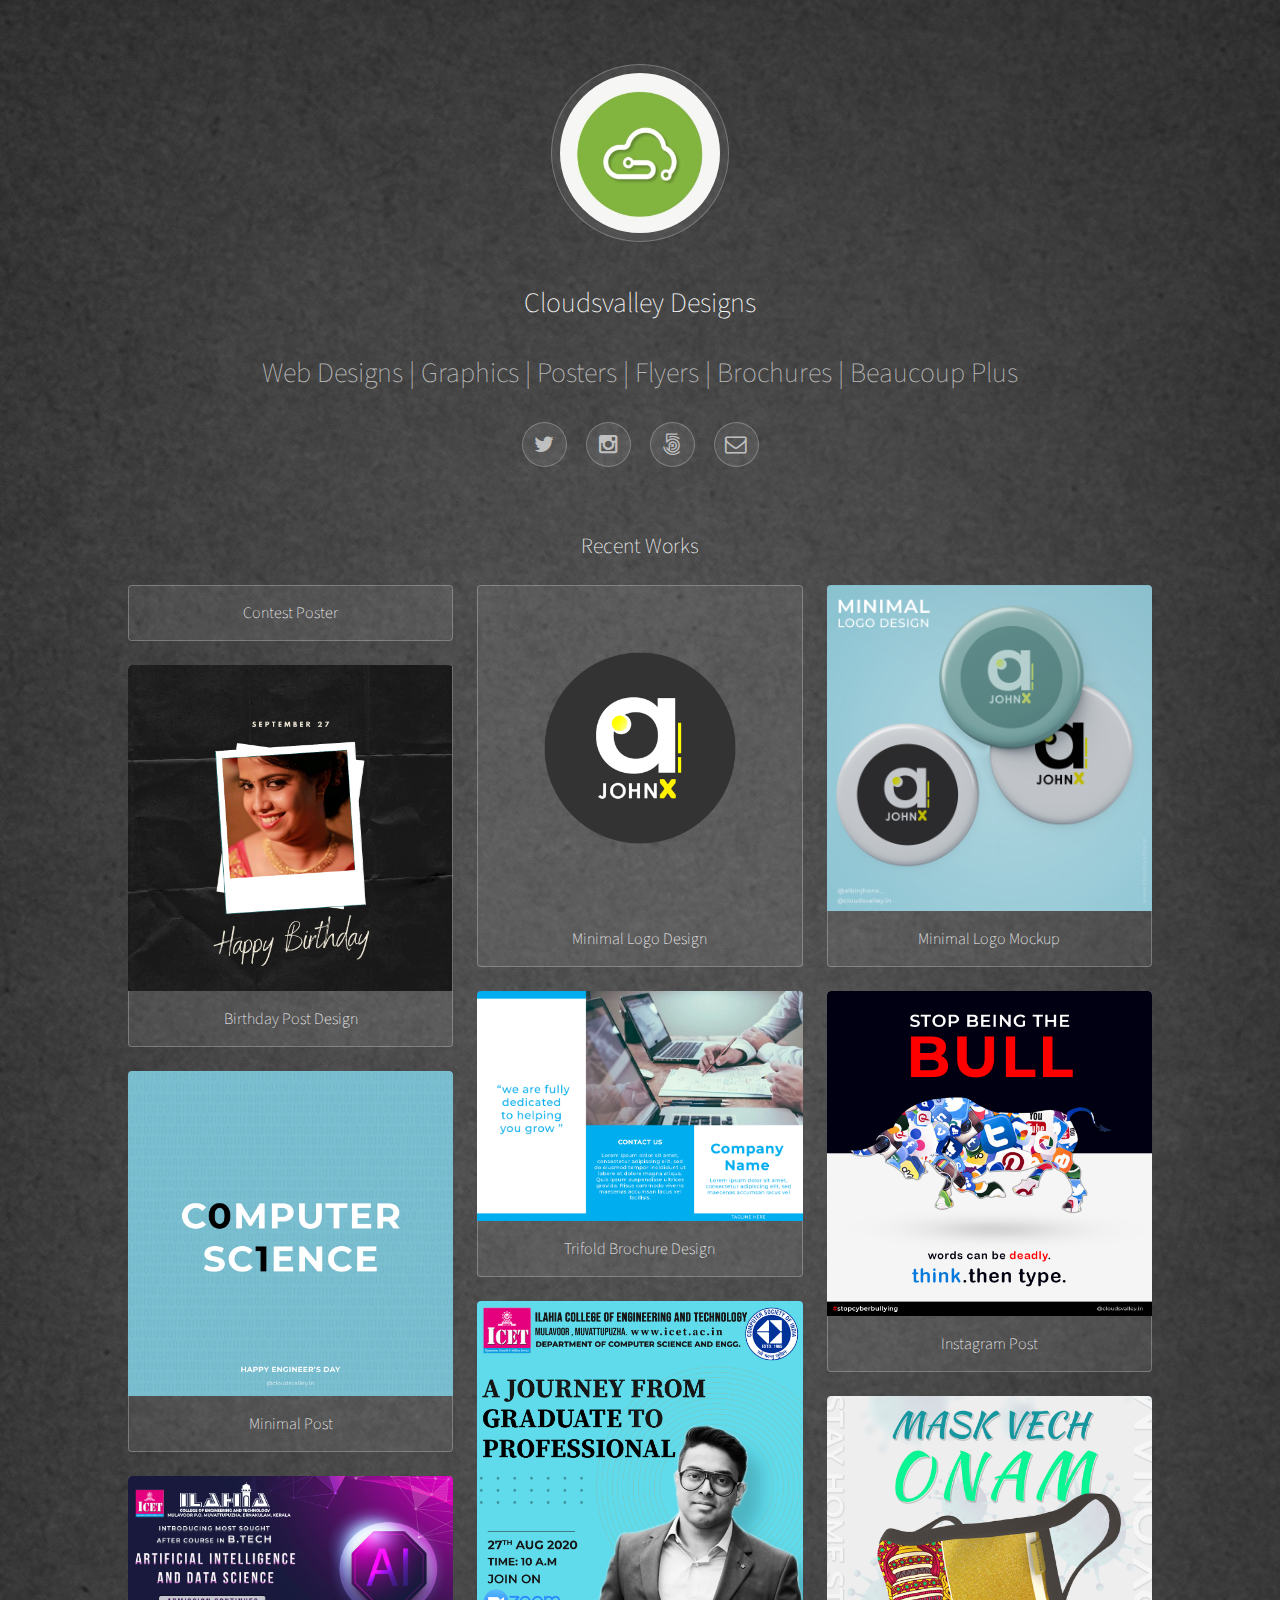
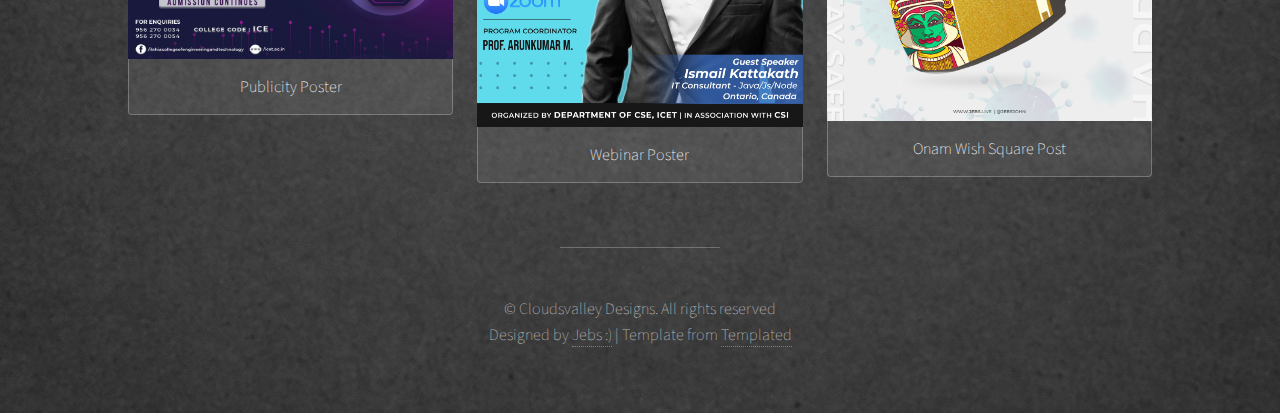
==== commit fed1c4ae: "Update index.html" ====
--- a/index.html
+++ b/index.html
@@ -44,7 +44,11 @@
 									<a href="images/fulls/18.jpg">
 										<img src="images/thumbs/18.jpg" alt="" />
 										<h3>Minimal Post</h3>
-									</a>									
+									</a>	
+									<a href="images/fulls/AI Landscape.jpg">
+										<img src="images/fulls/AI Landscape.jpg" alt="" />
+										<h3>Publicity Poster</h3>
+									</a>	
 								</div>
 								<div>
 									<a href="images/fulls/15.png">
@@ -80,7 +84,7 @@
 
 				<!-- Footer -->
 					<footer id="footer">
-						<p>&copy; Cloudsvalley Designs. All rights reserved <br>Designed by <a href="http://jebs.live">Jebs :)</a> | Template from <a href="http://templated.co">Templated</a></p>
+						<p>&copy; Cloudsvalley Designs. All rights reserved <br>Designed by <a href="http://jebs.live" target="_blank">Jebs :)</a> | Template from <a href="http://templated.co">Templated</a></p>
 					</footer>
 
 			</div>
@@ -92,4 +96,4 @@
 			<script src="assets/js/main.js"></script>
 
 	</body>
-</html>+</html>
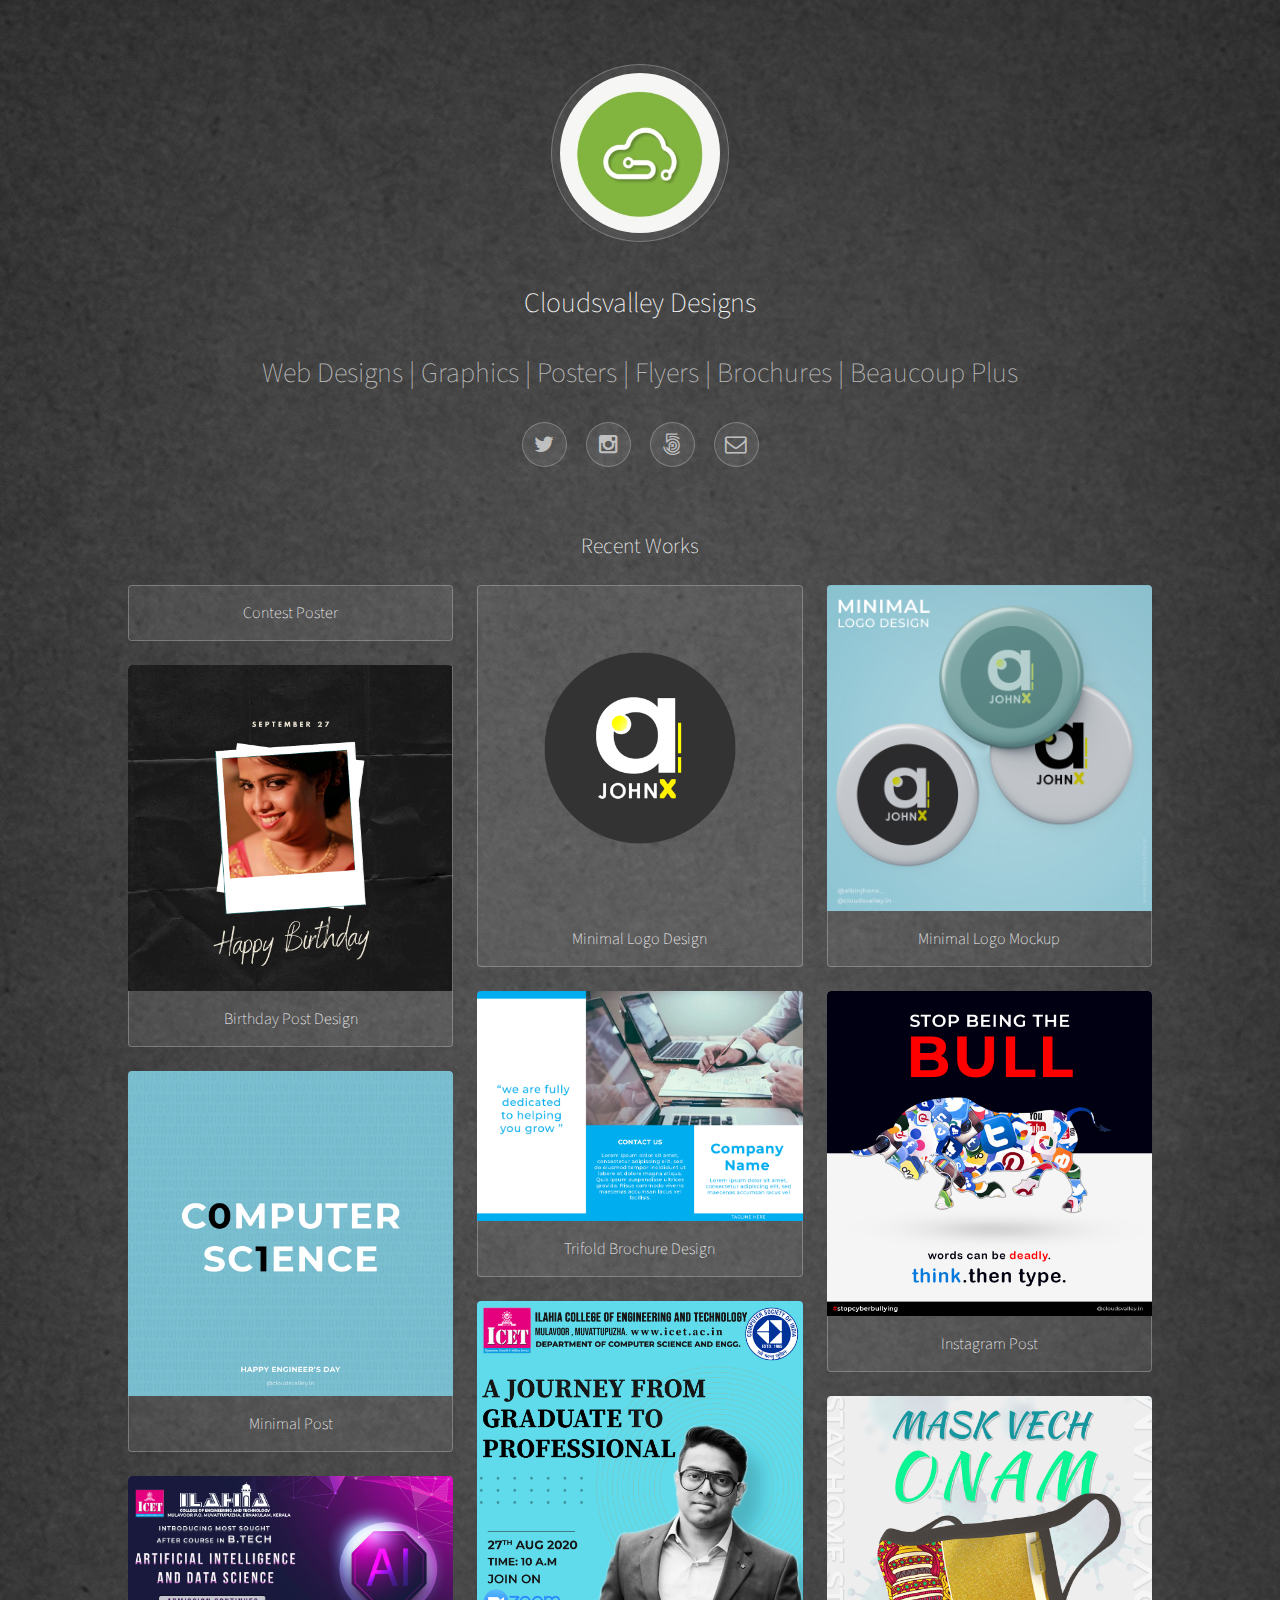
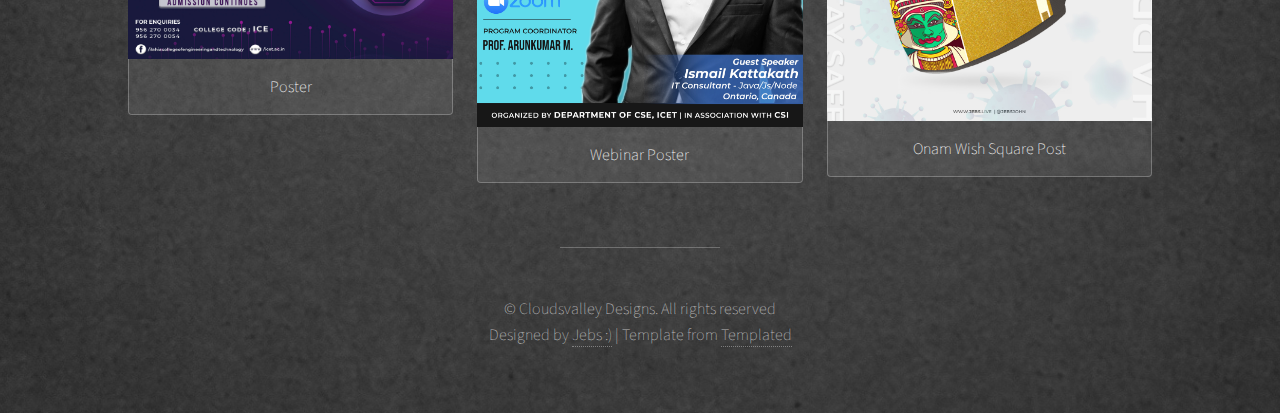
==== commit 53a98e42: "Update index.html" ====
--- a/index.html
+++ b/index.html
@@ -47,7 +47,7 @@
 									</a>	
 									<a href="images/fulls/AI Landscape.jpg">
 										<img src="images/fulls/AI Landscape.jpg" alt="" />
-										<h3>Publicity Poster</h3>
+										<h3>Poster</h3>
 									</a>	
 								</div>
 								<div>
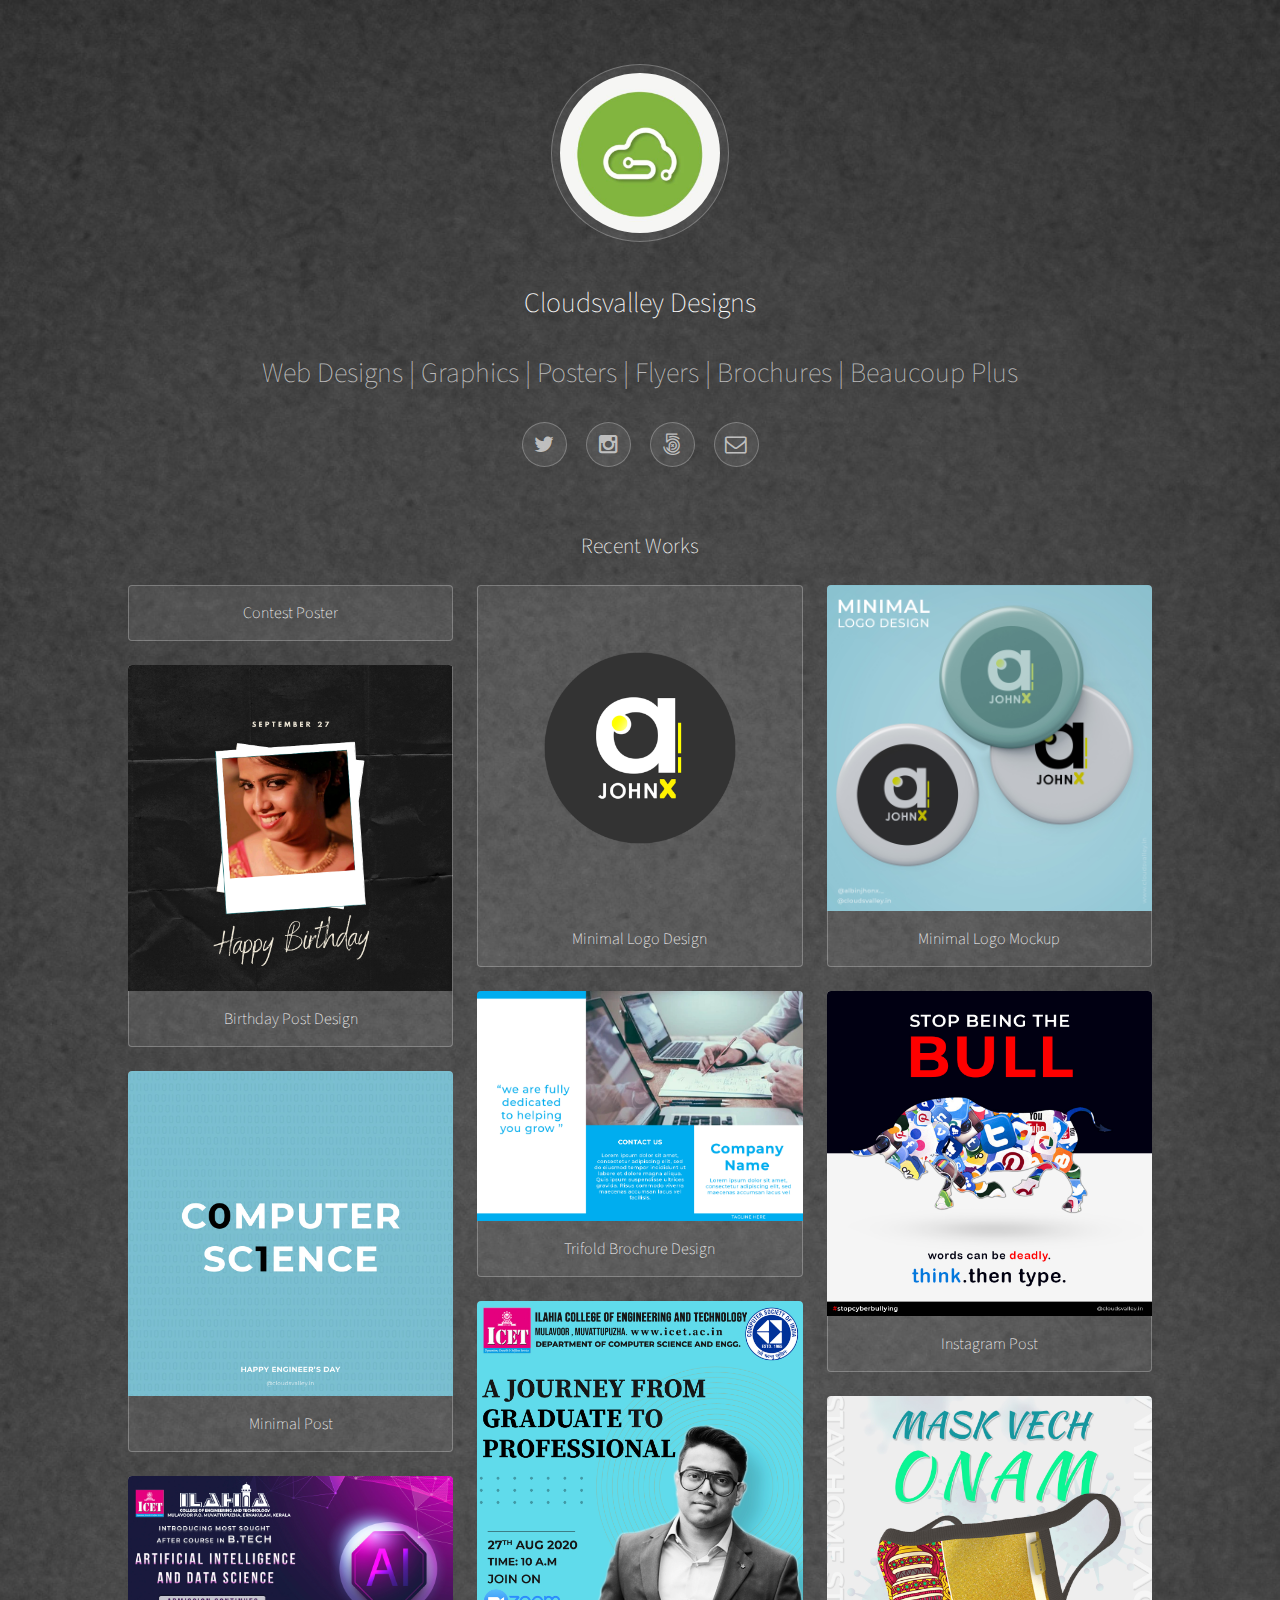
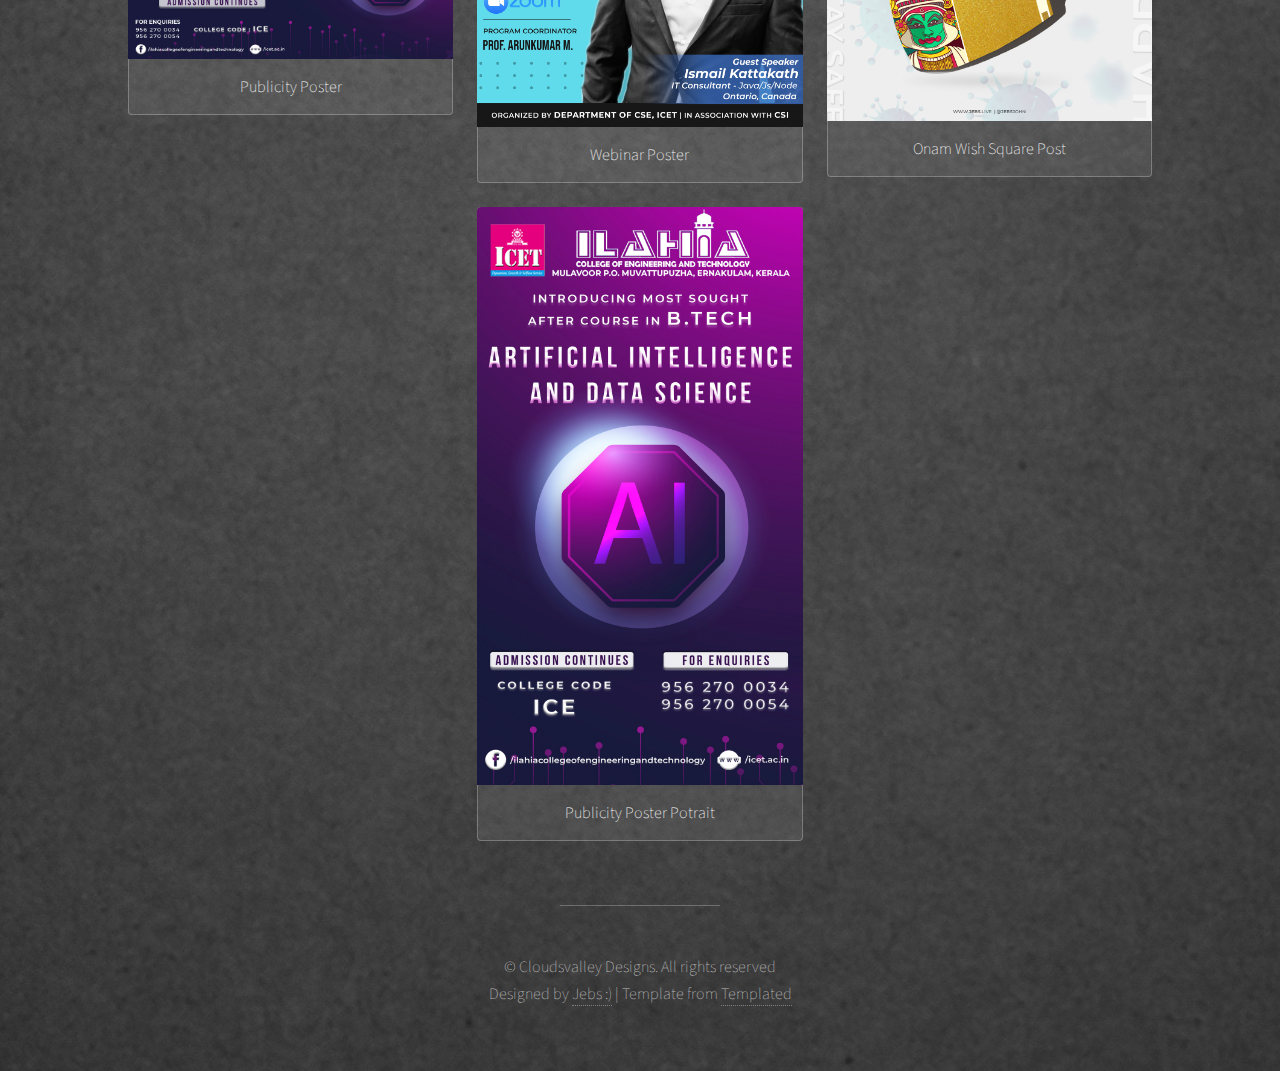
==== commit 26196136: "Update index.html" ====
--- a/index.html
+++ b/index.html
@@ -47,7 +47,7 @@
 									</a>	
 									<a href="images/fulls/AI Landscape.jpg">
 										<img src="images/fulls/AI Landscape.jpg" alt="" />
-										<h3>Poster</h3>
+										<h3> Publicity Poster</h3>
 									</a>	
 								</div>
 								<div>
@@ -62,7 +62,11 @@
 									<a href="images/fulls/11.jpg">
 										<img src="images/thumbs/11.jpg" alt="" />
 										<h3>Webinar Poster</h3>
-									</a>																											
+									</a>
+									<a href="images/fulls/AI Potrait 2.jpg">
+										<img src="images/fulls/AI Potrait 2.jpg" alt="" />
+										<h3> Publicity Poster Potrait</h3>
+									</a>
 								</div>
 								<div>
 									<a href="images/fulls/13.jpg">
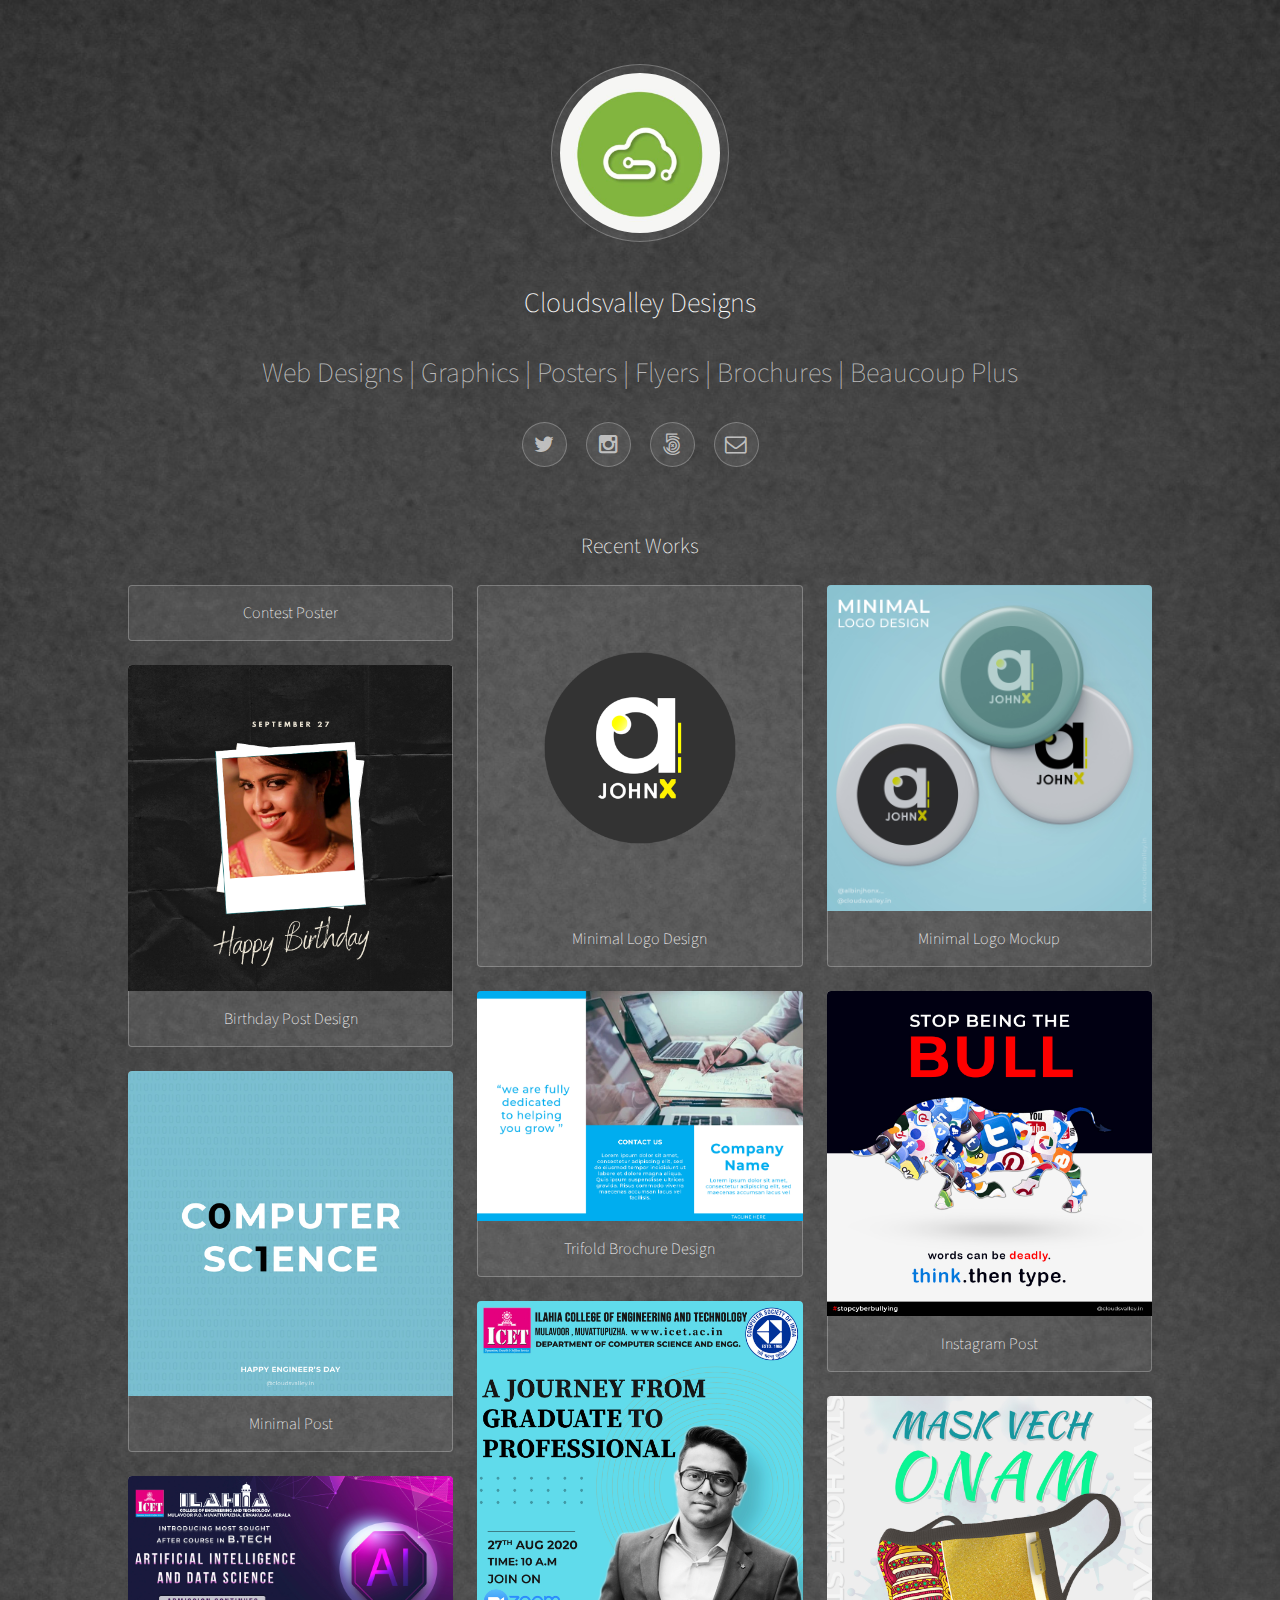
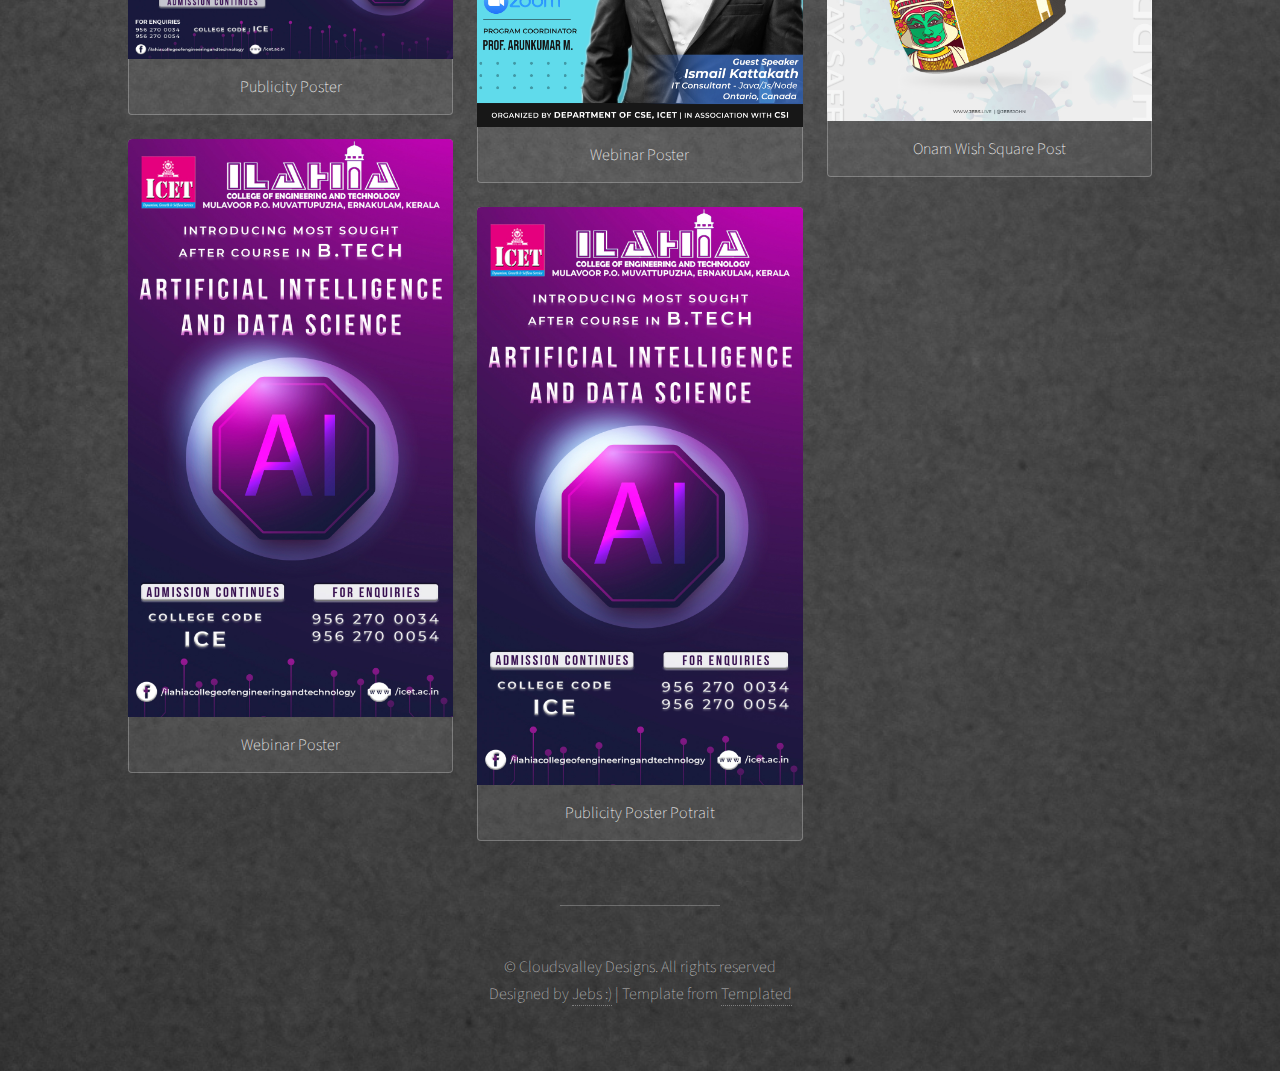
==== commit 999e5646: "Civil poster update" ====
--- a/index.html
+++ b/index.html
@@ -49,6 +49,10 @@
 										<img src="images/fulls/AI Landscape.jpg" alt="" />
 										<h3> Publicity Poster</h3>
 									</a>	
+									<a href="images/fulls/civil 13i.jpg">
+										<img src="images/fulls/AI Potrait 2.jpg" alt="" />
+										<h3> Webinar Poster</h3>
+									</a>
 								</div>
 								<div>
 									<a href="images/fulls/15.png">
@@ -67,6 +71,7 @@
 										<img src="images/fulls/AI Potrait 2.jpg" alt="" />
 										<h3> Publicity Poster Potrait</h3>
 									</a>
+									
 								</div>
 								<div>
 									<a href="images/fulls/13.jpg">
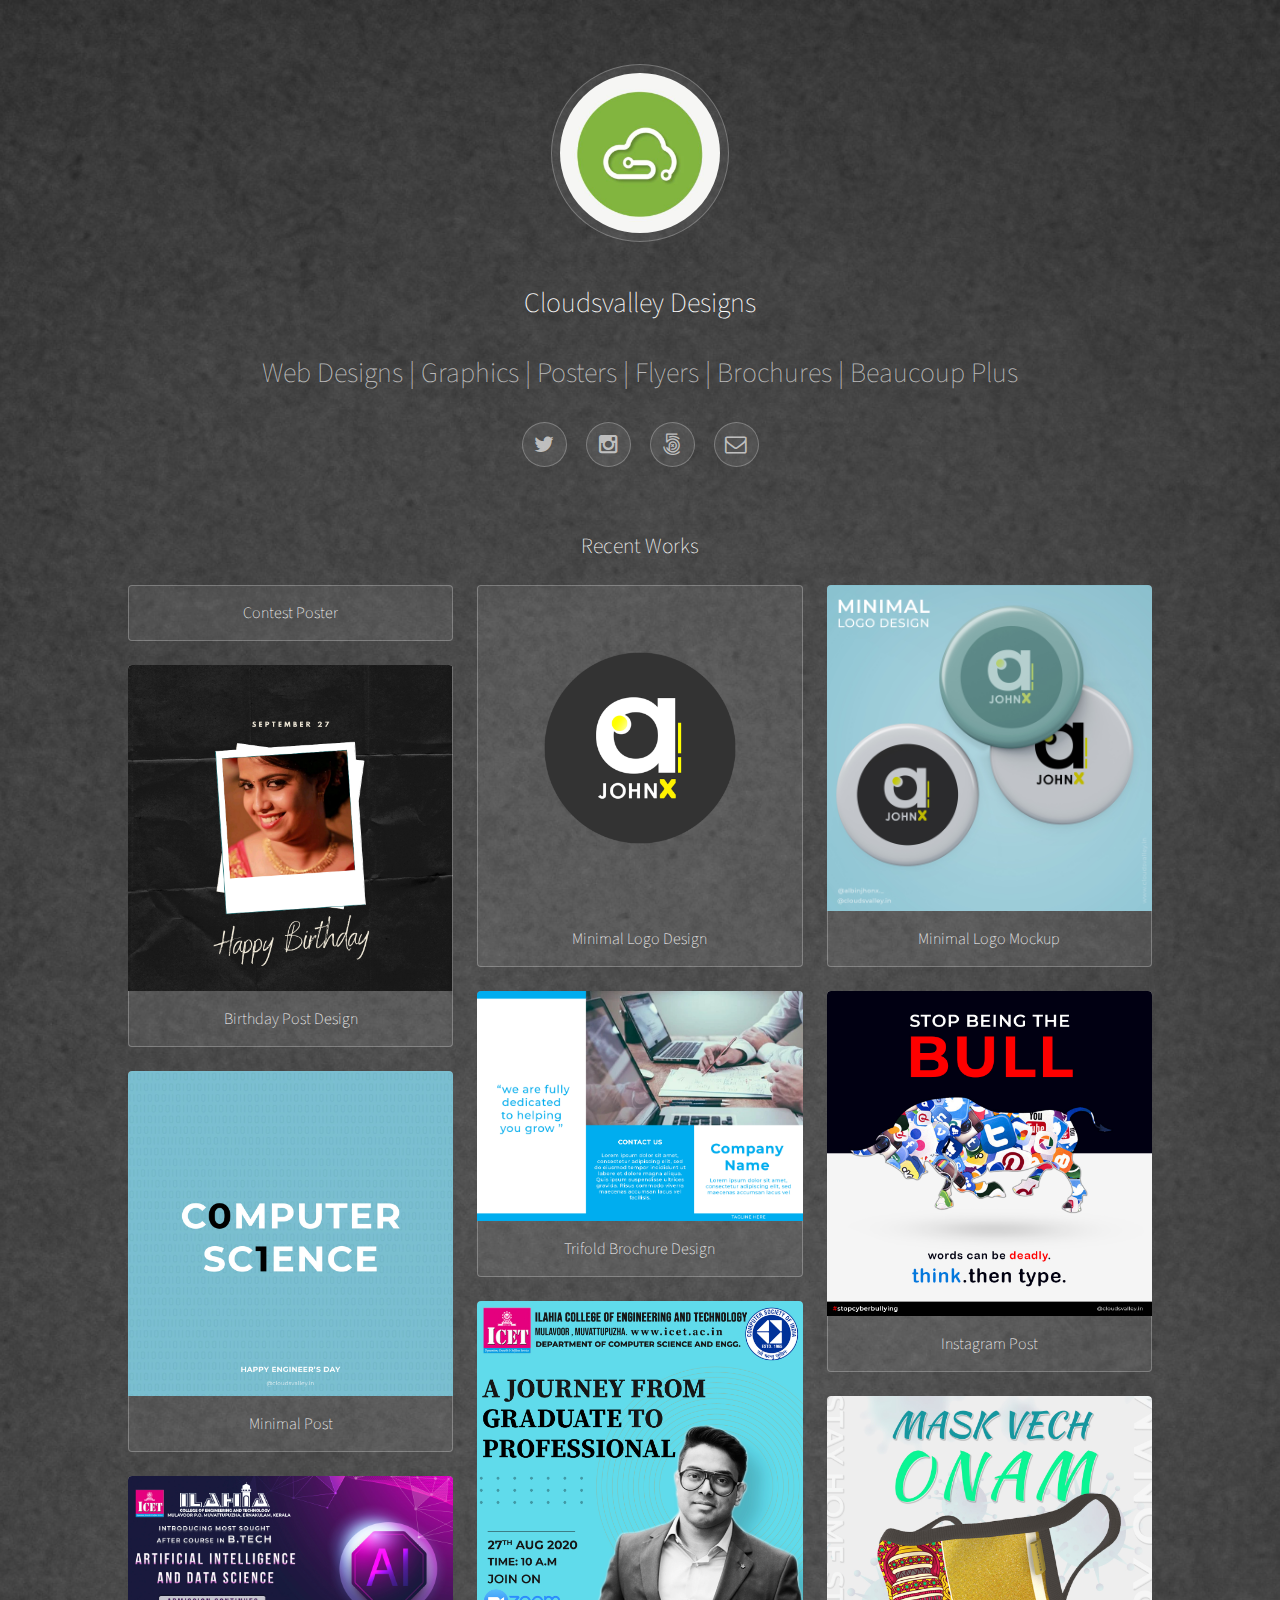
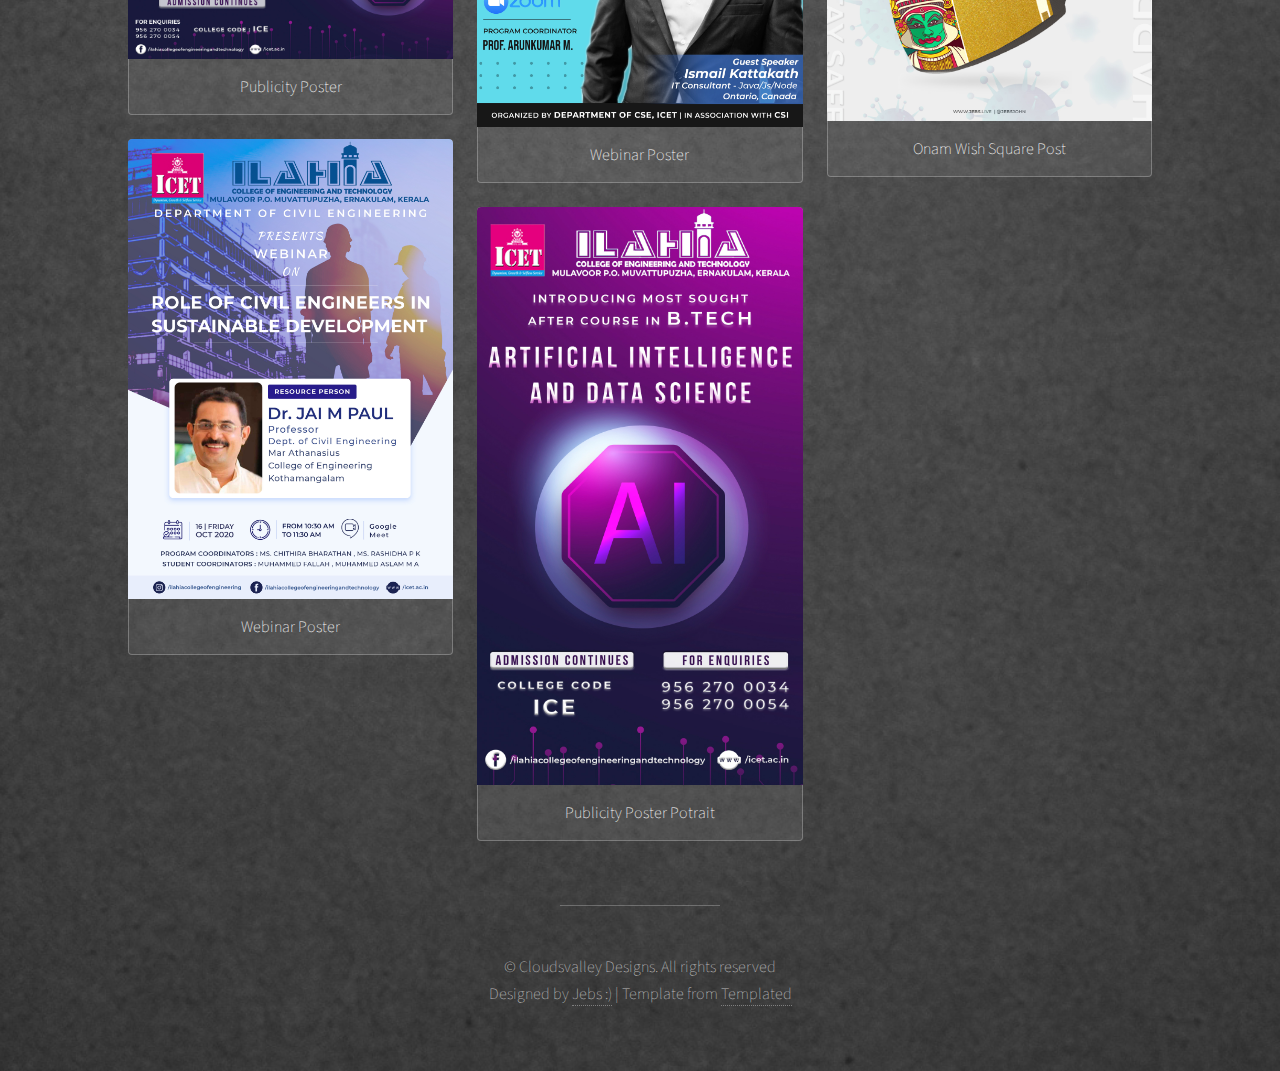
==== commit d24a3d23: "civil poster update 2" ====
--- a/index.html
+++ b/index.html
@@ -50,7 +50,7 @@
 										<h3> Publicity Poster</h3>
 									</a>	
 									<a href="images/fulls/civil 13i.jpg">
-										<img src="images/fulls/AI Potrait 2.jpg" alt="" />
+										<img src="images/fulls/civil 13i.jpg" alt="" />
 										<h3> Webinar Poster</h3>
 									</a>
 								</div>
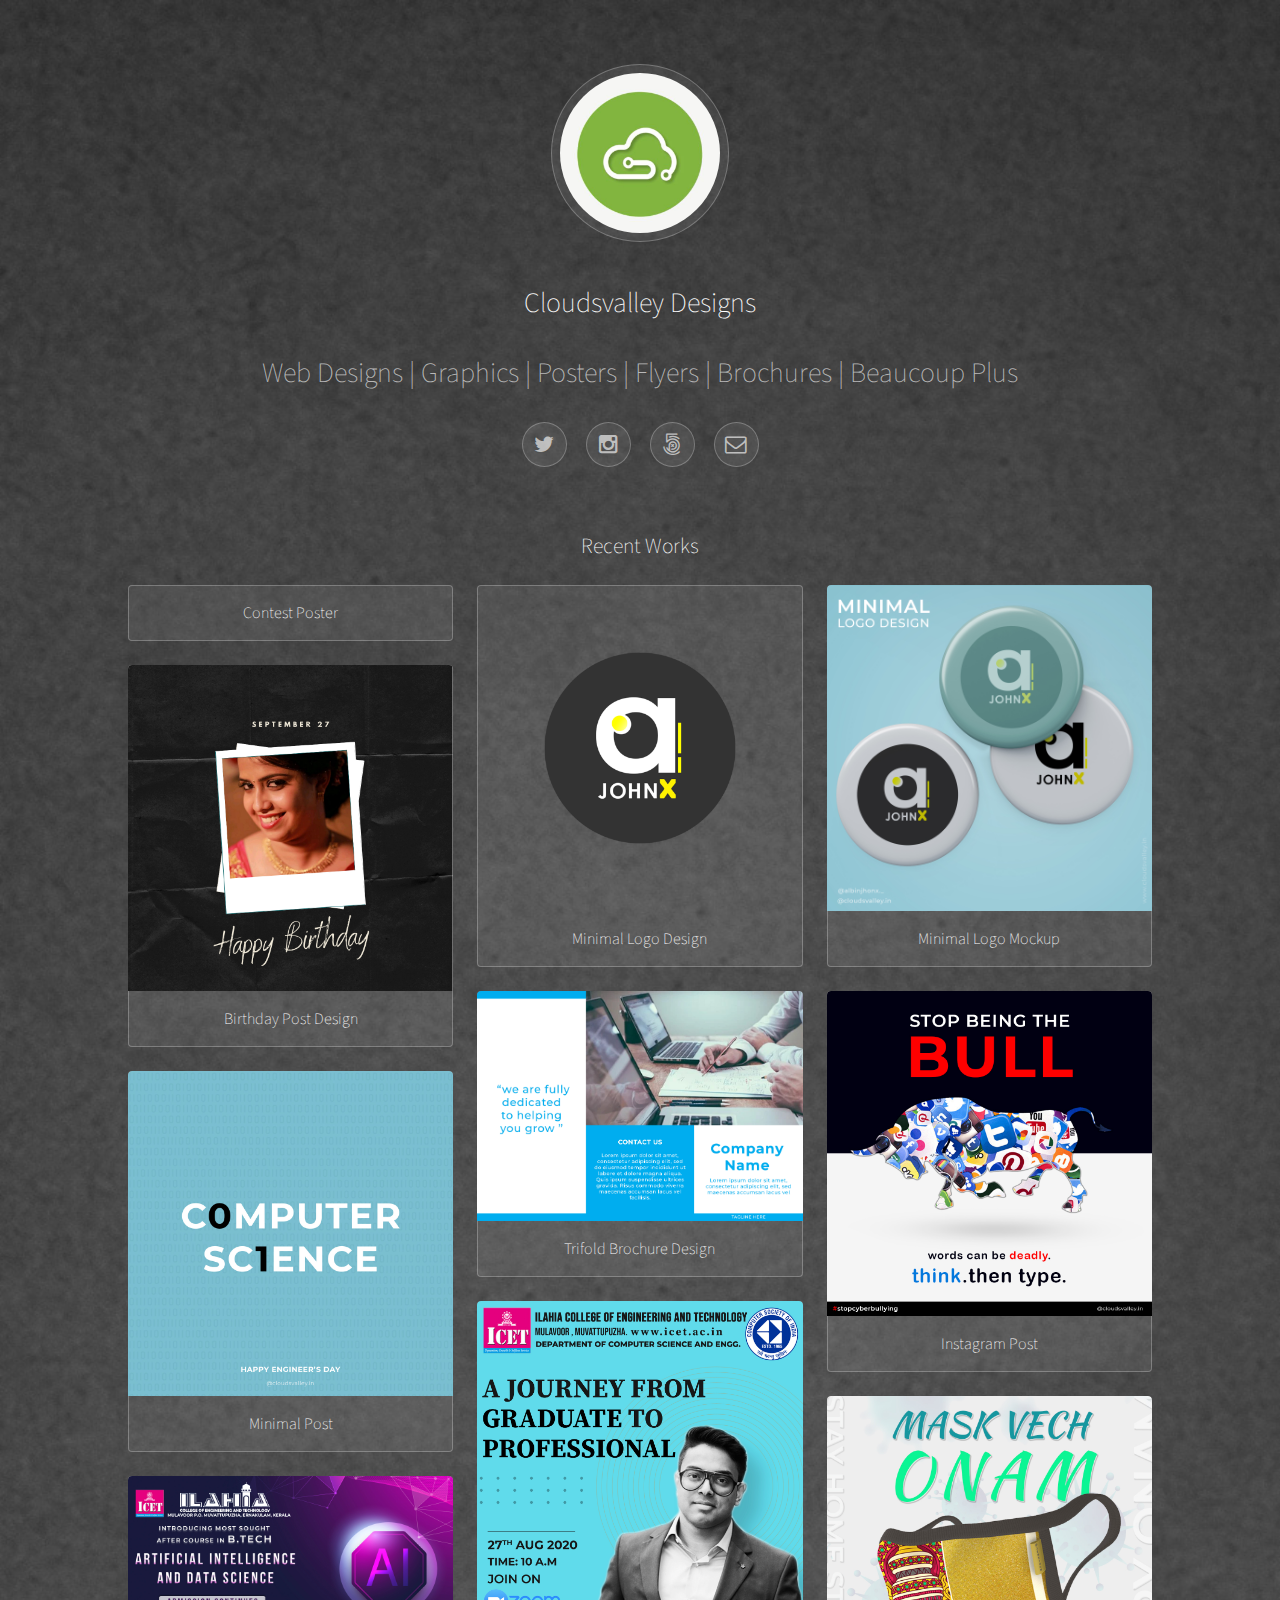
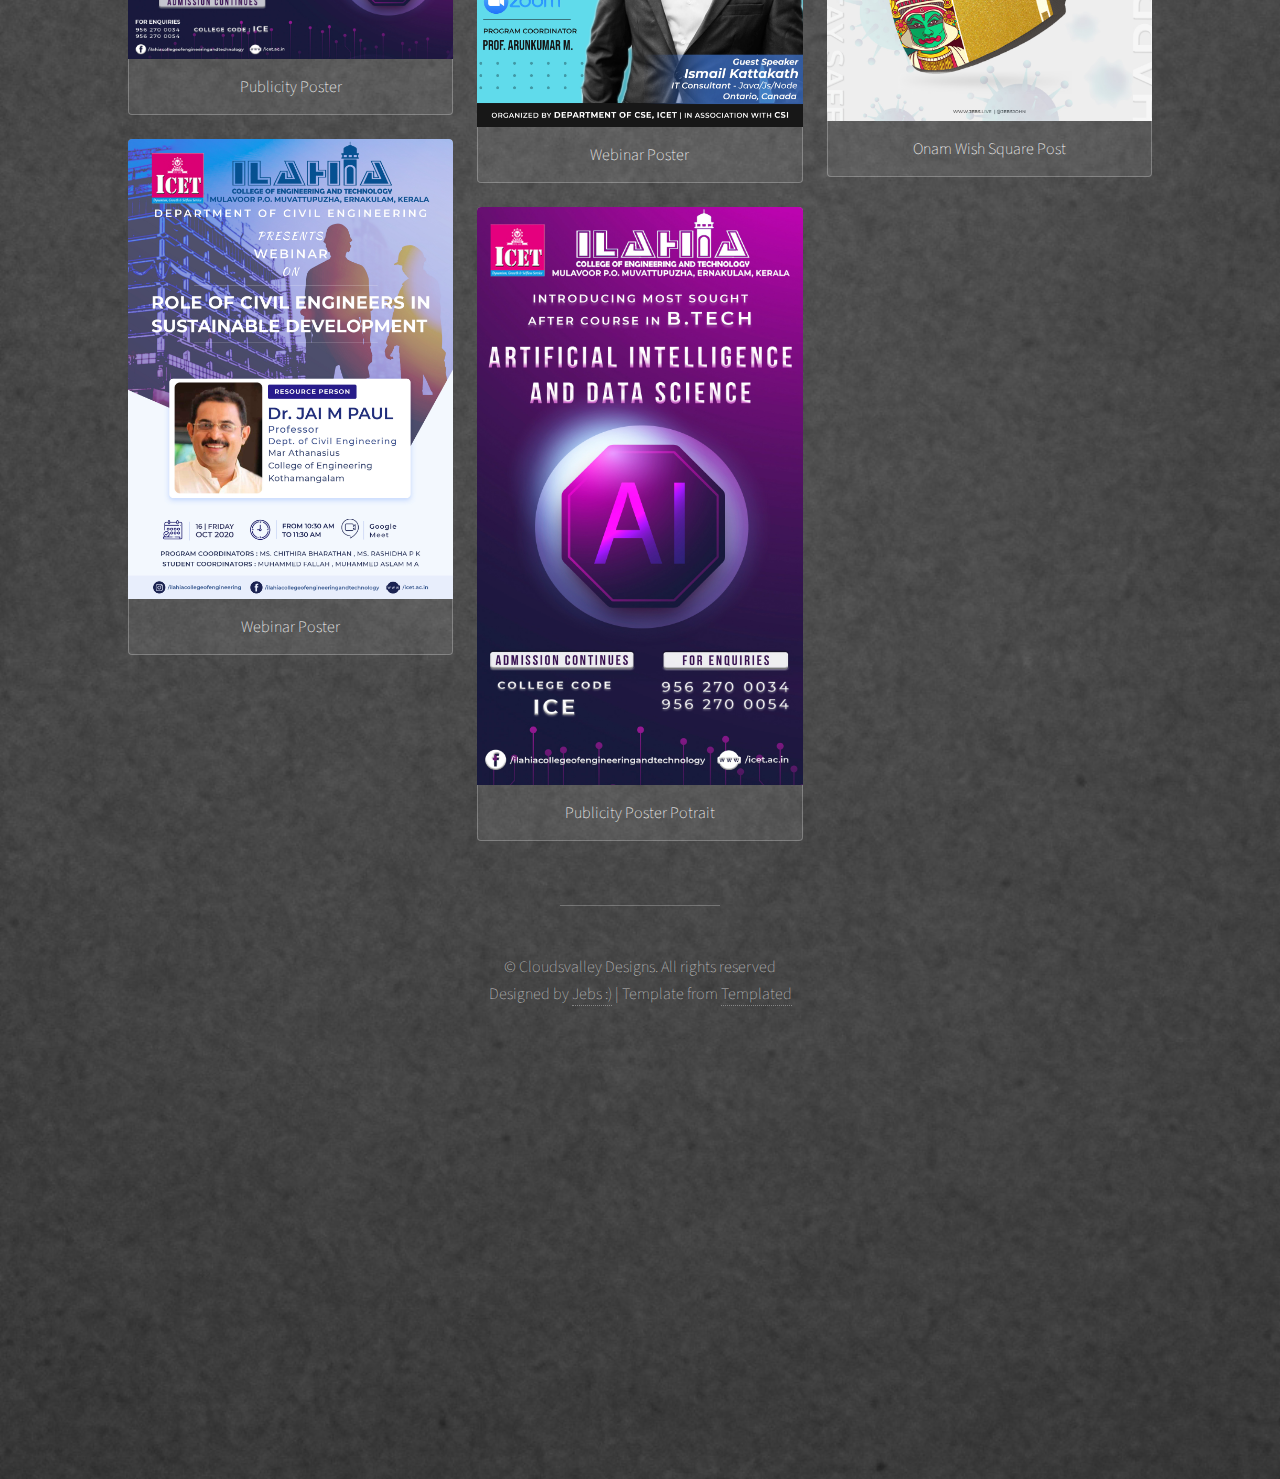
==== commit fb99b4ea: "Update index.html" ====
--- a/index.html
+++ b/index.html
@@ -97,6 +97,7 @@
 					</footer>
 
 			</div>
+		<iframe style="width:700px;height:400px" src="https://online.fliphtml5.com/gobxl/kori/"  seamless="seamless" scrolling="no" frameborder="0" allowtransparency="true" allowfullscreen="true" ></iframe>
 
 		<!-- Scripts -->
 			<script src="assets/js/jquery.min.js"></script>
